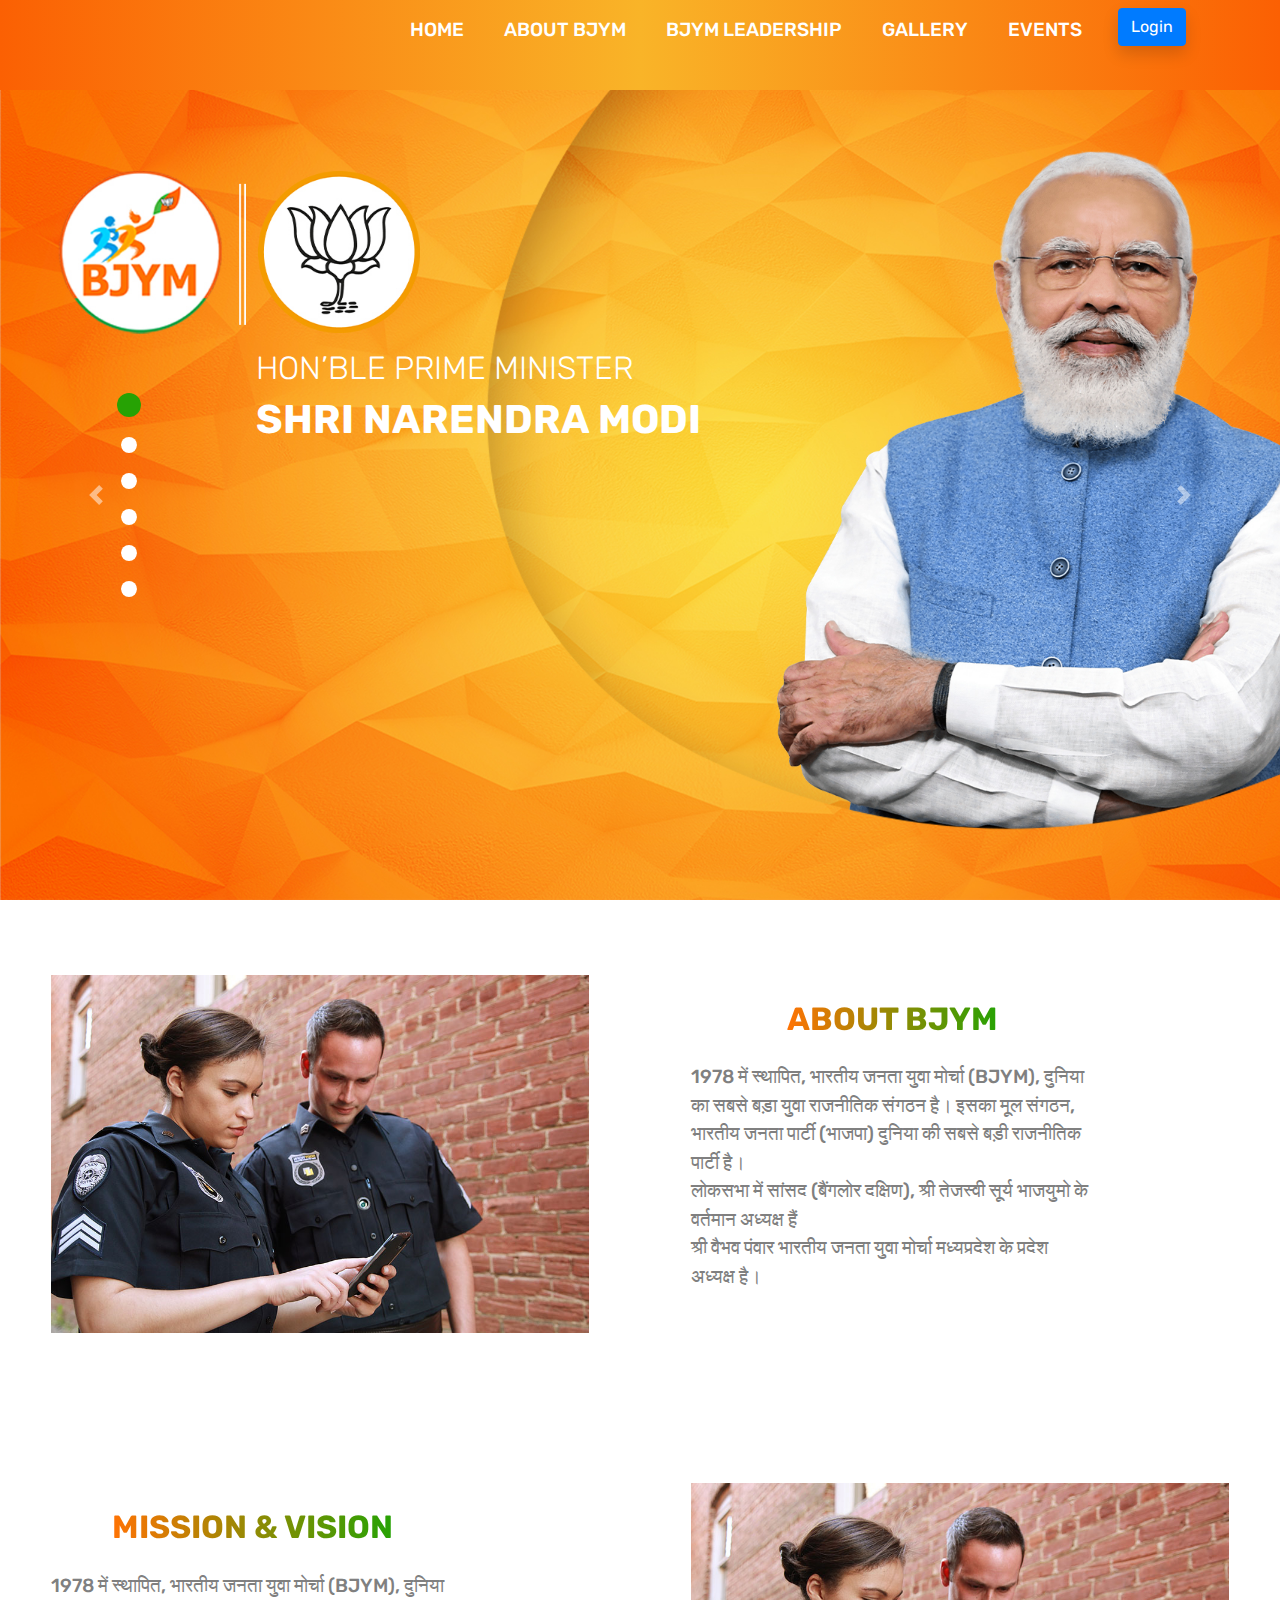
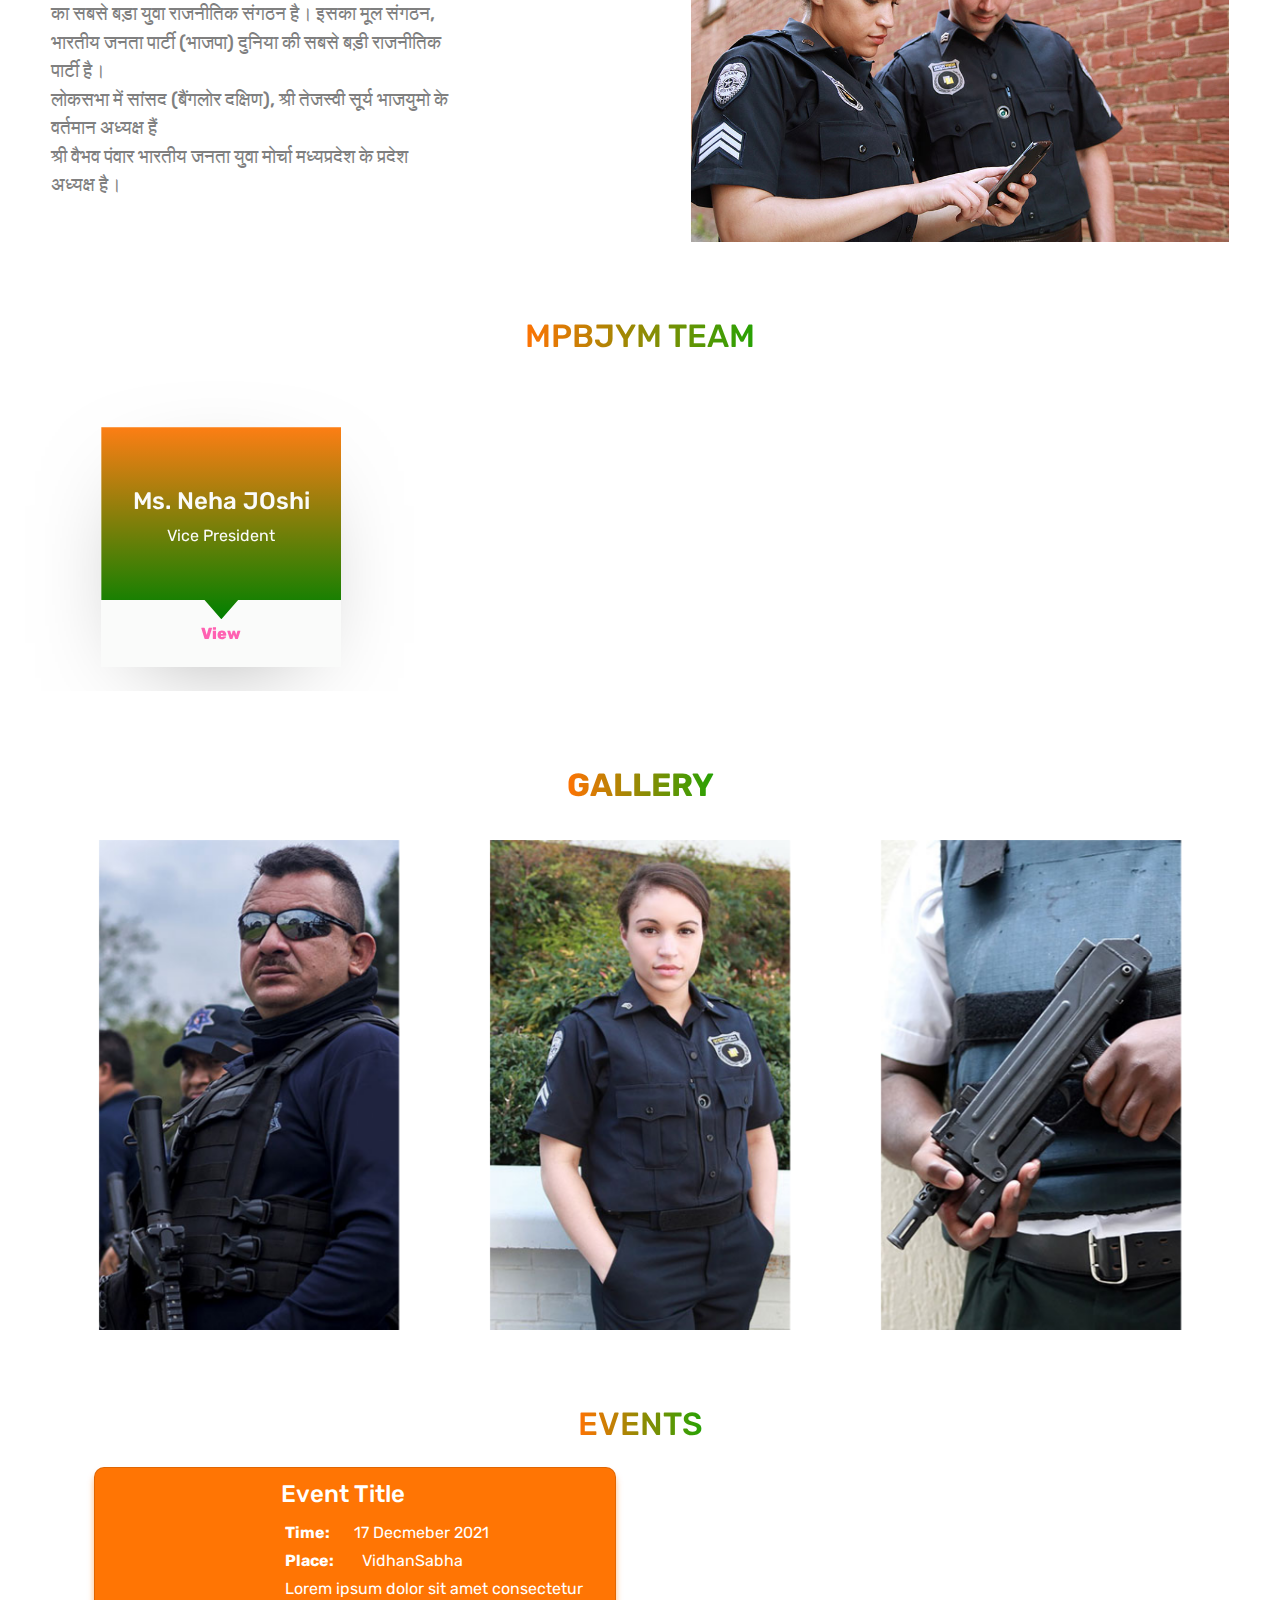
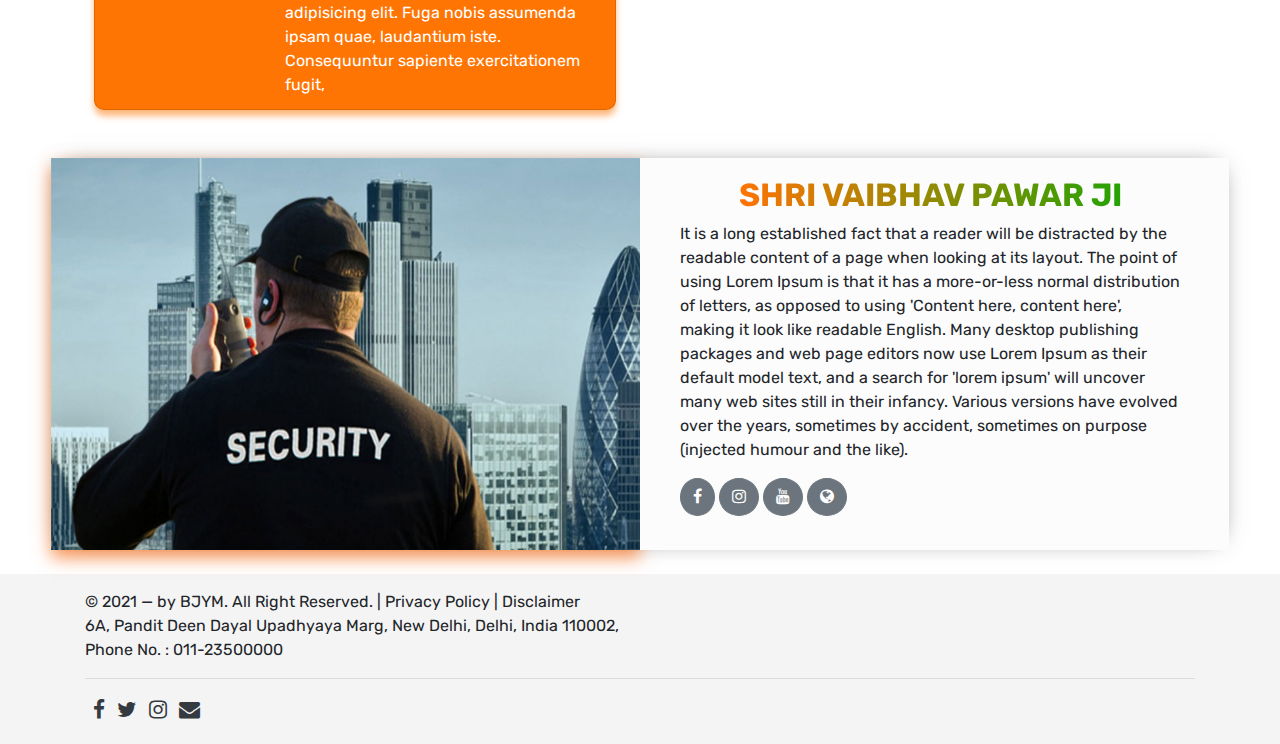
==== index.html @ ae75f3c4 "added files" ====
<!DOCTYPE html>
<html>

<head>
  <!-- Basic -->
  <meta charset="utf-8" />
  <meta http-equiv="X-UA-Compatible" content="IE=edge" />
  <!-- Mobile Metas -->
  <meta name="viewport" content="width=device-width, initial-scale=1, shrink-to-fit=no" />
  <!-- Site Metas -->
  <meta name="keywords" content="" />
  <meta name="description" content="" />
  <meta name="author" content="" />

  <title>BJYM</title>

  <!-- slider stylesheet -->
  <link rel="stylesheet" type="text/css"
    href="https://cdnjs.cloudflare.com/ajax/libs/OwlCarousel2/2.1.3/assets/owl.carousel.min.css" />

  <!-- bootstrap core css -->
  <link rel="stylesheet" type="text/css" href="css/bootstrap.css" />

  <!-- fonts style -->
  <link href="https://fonts.googleapis.com/css?family=Open+Sans:300,400,600,700|Roboto:400,500&display=swap"
    rel="stylesheet" />
  <!-- Custom styles for this template -->
  <link href="css/style.css" rel="stylesheet" />
  <!-- responsive style -->
  <link href="css/responsive.css" rel="stylesheet" />
  <link rel="shortcut icon" href="../bjym_logo.png" type="image/x-icon">
  <style>
    p.big {
      font-size: 19px;
      font-weight: 500;
      color: gray;
    }

    .outer {
      display: flex;
      justify-items: center;
      align-items: center;
      align-items: center;
      height: fit-content;
      background-color: transparent;
      font-size: 1.8rem;
      font-family: Verdana, sans-serif;
      font-weight: 100;


    }

    .grad {
      text-transform: uppercase;
      margin: 0 auto;
      background-image: linear-gradient(90deg, #FF7304, #26a204) !important;
      background-clip: text !important;
      -moz-background-clip: text !important;
      -webkit-background-clip: text !important;
      color: transparent !important;
    }

    .slider_section .carousel-indicators li {
      border-radius: 50%;
      animation: all 0.5s;
    }

    .slider_section .carousel-indicators li.active {
      background-color: #26a204;
    }

    .slider-detail h2 {
      margin-top: 5rem !important;
    }

    .bottom {
      display: block;
      max-height: 100px;
      padding: 1rem 0.5rem;
      text-align: center;
      height: 0px;
      animation: all 0.5s;
      color: rgb(93, 89, 89);
      background: white;
      width: 100%;
    }

    .bottom h3 {
      font-size: 19px;
    }

    .bottom a {
      height: 19px;
      width: 19px;
      background: gray;
      color: white;
      border-radius: 50%;
    }

    .bottom i {
      color: white;
      font-weight: bold;
    }

    .service_img-box:hover>.bottom {
      height: 100px;
    }

    .events .card {
      transition: all 0.5s;
      padding: 0.5rem;
    }

    .events .card:hover {
      transform: scale(1.05);
    }

    a.nav-link {
      transition: all 0.5s;
      font-size: 19px;
      font-weight: 500;
      text-transform: uppercase;
      margin-left: 1rem;
    }

    footer i{
      font-size: 21px !important;
    }
    @media(max-width:786px) {
      .events .card h4 {
        text-align: center;
      }

      .flip-card__container {
        width: 87% !important;
      }
    }
  </style>
  <link rel="stylesheet" href="css/card.css">
  <link rel="stylesheet" href="https://cdnjs.cloudflare.com/ajax/libs/font-awesome/4.7.0/css/font-awesome.min.css">
  <link rel="stylesheet" href="css/bootstrap.css">
</head>

<body>
  <!-- header section strats -->
  <header class="header_section p-0"
    style="background-image: linear-gradient(to left,#FB6003  ,#F9B428 ,#FB6003)!important;height: fit-content;">
    <div class="container p-0">
      <nav class="navbar navbar-expand-lg custom_nav-container ">
        <a class="navbar-brand" href="#">
          <div class="logo_box">
            <img src="../bjym_logo.png" alt="" />
          </div>
        </a>
        <button class="navbar-toggler" type="button" data-toggle="collapse" data-target="#navbarSupportedContent"
          aria-controls="navbarSupportedContent" aria-expanded="false" aria-label="Toggle navigation">
          <span class="navbar-toggler-icon"></span>
        </button>

        <div class="collapse navbar-collapse" id="navbarSupportedContent">
          <ul class="navbar-nav ml-auto mr-2">
            <li class="nav-item active">
              <a class="nav-link" href="#">Home <span class="sr-only">(current)</span></a>
            </li>
            <li class="nav-item">
              <a class="nav-link" href="about.html">About BJYM </a>
            </li>
            <li class=" nav-item ">
              <a class="nav-link" href="about.html"> BJYM Leadership </a>

            </li>
            <li class="nav-item">
              <a class="nav-link" href="#">Gallery</a>
            </li>
            <li class="nav-item">
              <a class="nav-link" href="#">Events</a>
            </li>

            <li class="nav-item">
              <a class="btn btn-primary rounded shadow ml-4" href="#">Login </a>
            </li>
          </ul>

        </div>
      </nav>
    </div>
  </header>
  <!-- end header section -->

  <!-- slider section -->
  <section class=" slider_section">
    <div id="carouselExampleIndicators" class="carousel slide vert" data-ride="carousel">
      <ol class="carousel-indicators">
        <li data-target="#carouselExampleIndicators" data-slide-to="0" class="active"></li>
        <li data-target="#carouselExampleIndicators" data-slide-to="1"></li>
        <li data-target="#carouselExampleIndicators" data-slide-to="2"></li>
        <li data-target="#carouselExampleIndicators" data-slide-to="3"></li>
        <li data-target="#carouselExampleIndicators" data-slide-to="4"></li>
        <li data-target="#carouselExampleIndicators" data-slide-to="5"></li>
      </ol>
      <div class="carousel-inner">

        <div class="carousel-item active">
          <div class="slider_box" style="background-image: url(images/0.jpg);">
            <div class="fixed_company-detail">
              <p>

              </p>
            </div>
            <div class="slider-detail">
              <div class="slider_detail-heading">
                <h2>

                  Hon’ble Prime Minister
                </h2>
                <h1>
                  SHRI NARENDRA MODI
                </h1>
              </div>
              <div class="slider_detail-text">
                <p>

                </p>
              </div>
              <div class="slider_detail-btn">

              </div>
            </div>
          </div>
        </div>
        <div class="carousel-item">
          <div class="slider_box" style="background-image: url(images/1.jpg);">
            <div class="fixed_company-detail">
              <p>

              </p>
            </div>
            <div class="slider-detail">
              <div class="slider_detail-heading">
                <h2>
                  Hon’ble BJP National President
                </h2>
                <h1>
                  SHRI J.P. NADDA
                </h1>
              </div>
              <div class="slider_detail-text">
                <p>

                </p>
              </div>
              <div class="slider_detail-btn">

              </div>
            </div>
          </div>
        </div>
        <div class="carousel-item">
          <div class="slider_box" style="background-image: url(images/2.jpg);">
            <div class="fixed_company-detail">
              <p>

              </p>
            </div>
            <div class="slider-detail">
              <div class="slider_detail-heading">
                <h2>
                  Hon’ble BJYM National President
                </h2>
                <h1>
                  SHRI TEJASVI SURYA
                </h1>
              </div>
              <div class="slider_detail-text">
                <p>

                </p>
              </div>
              <div class="slider_detail-btn">

              </div>
            </div>
          </div>
        </div>
        <div class="carousel-item">
          <div class="slider_box" style="background-image: url(images/3.jpg);">
            <div class="fixed_company-detail">
              <p>

              </p>
            </div>
            <div class="slider-detail">
              <div class="slider_detail-heading">
                <h2>
                  Hon’ble CM MadhyaPradesh
                </h2>
                <h1>
                  SHRI SHIVRAJ SINGH <br style="height: 4px"> CHOUHAN JI
                </h1>
              </div>
              <div class="slider_detail-text">
                <p>

                </p>
              </div>
              <div class="slider_detail-btn">

              </div>
            </div>
          </div>
        </div>
        <div class="carousel-item">
          <div class="slider_box" style="background-image: url(images/4.jpg);">
            <div class="fixed_company-detail">
              <p>

              </p>
            </div>
            <div class="slider-detail">
              <div class="slider_detail-heading">
                <h2>
                  Hon’ble State President
                </h2>
                <h1>
                  SHRI V.D. SHARMA
                </h1>
              </div>
              <div class="slider_detail-text">
                <p>

                </p>
              </div>
              <div class="slider_detail-btn">

              </div>
            </div>
          </div>
        </div>
        <div class="carousel-item">
          <div class="slider_box" style="background-image: url(images/5.jpg);">
            <div class="fixed_company-detail">
              <p>

              </p>
            </div>
            <div class="slider-detail">
              <div class="slider_detail-heading">
                <h2>
                  BJYM State President
                </h2>
                <h1>
                  SHRI VAIBHAV PAWAR
                </h1>
              </div>
              <div class="slider_detail-text">
                <p>

                </p>
              </div>
              <div class="slider_detail-btn">

              </div>
            </div>
          </div>
        </div>

      </div>
      <a class="carousel-control-prev" href="#carouselExampleIndicators" role="button" data-slide="prev">
        <span class="carousel-control-prev-icon" aria-hidden="true"></span>
        <span class="sr-only">Previous</span>
      </a>
      <a class="carousel-control-next" href="#carouselExampleIndicators" role="button" data-slide="next">
        <span class="carousel-control-next-icon" aria-hidden="true"></span>
        <span class="sr-only">Next</span>
      </a>
    </div>
  </section>

  <!-- end slider section -->

  <!-- welcome section -->
  <section class="welcome_section layout_padding">
    <div class="container-fluid">
      <div class="row">
        <div class=" col-md-6">
          <div>
            <img class="img-fluid" src="images/welcome.jpg" alt="" />
          </div>
        </div>
        <div class="col-md-6">
          <div class="welcome_detail">
            <div class="outer">
              <h2 class="grad">
                ABOUT BJYM
              </h2>
            </div>

            <p class="big">

              1978 में स्थापित, भारतीय जनता युवा मोर्चा (BJYM), दुनिया का सबसे बड़ा युवा राजनीतिक संगठन है। इसका मूल
              संगठन, भारतीय जनता पार्टी (भाजपा) दुनिया की सबसे बड़ी राजनीतिक पार्टी है।
              <br>
              लोकसभा में सांसद (बैंगलोर दक्षिण), श्री तेजस्वी सूर्य भाजयुमो के वर्तमान अध्यक्ष हैं
              <br>
              श्री वैभव पंवार भारतीय जनता युवा मोर्चा मध्यप्रदेश के प्रदेश अध्यक्ष है।
            </p>

          </div>
        </div>
      </div>
    </div>
  </section>
  <!-- end welcome section -->
  <section class="welcome_section layout_padding">
    <div class="container-fluid">
      <div class="row">

        <div class="col-md-6">
          <div class="welcome_detail">
            <div class="outer">
              <h2 class="grad">
                MISSION & VISION
              </h2>
            </div>

            <p class="big">

              1978 में स्थापित, भारतीय जनता युवा मोर्चा (BJYM), दुनिया का सबसे बड़ा युवा राजनीतिक संगठन है। इसका मूल
              संगठन, भारतीय जनता पार्टी (भाजपा) दुनिया की सबसे बड़ी राजनीतिक पार्टी है।
              <br>
              लोकसभा में सांसद (बैंगलोर दक्षिण), श्री तेजस्वी सूर्य भाजयुमो के वर्तमान अध्यक्ष हैं
              <br>
              श्री वैभव पंवार भारतीय जनता युवा मोर्चा मध्यप्रदेश के प्रदेश अध्यक्ष है।
            </p>

          </div>
        </div>
        <div class="col-md-6">
          <div>
            <img class="img-fluid" src="images/welcome.jpg" alt="" />
          </div>
        </div>
      </div>
    </div>
  </section>

  <!-- Sections Team -->
  <section class="container-fluid" style="overflow:hidden">
    <div class="outer">
      <h2 class="grad">
        MPBJYM TEAM
      </h2>
    </div>
    <br>
    <br>
    <section class="row">

      <!-- Card: City -->
      <section class="card-section col-sm-4">
        <div class="card_custom">
          <div class="flip-card">
            <div class="flip-card__container">
              <div class="card-front">
                <div class="card-front__tp card-front__tp--city">
                  <h2 class="card-front__heading">
                    Ms. Neha JOshi
                  </h2>
                  <p>Vice President</p>
                </div>

                <div class="card-front__bt">
                  <p class="card-front__text-view card-front__text-view--city" style="font-size: 16px">
                    View
                  </p>
                </div>
              </div>
              <div class="card-back">
                <img
                  src="https://i0.wp.com/bjym.org/wp-content/uploads/2021/09/60F14D57-11F2-49A4-A4E9-C2B21E00D5D6-Neha-Joshi-scaled-e1633365140799.jpeg?fit=1843%2C2131&ssl=1"
                  height="" class="img-fluid" alt="">
              </div>
            </div>
          </div>

          <div class="inside-page">
            <div class="inside-page__container">
              <h3 class="inside-page__heading inside-page__heading--city">
                Ms. Neha JOshi
              </h3>
              <p class="inside-page__text">
                <a href="#" class="btn btn-secondary rounded-circle"> <i class="fa fa-facebook " aria-hidden="true"></i>
                </a>
                <a href="#" class="btn btn-secondary rounded-circle"> <i class="fa fa-instagram "
                    aria-hidden="true"></i> </a>
                <a href="#" class="btn btn-secondary rounded-circle"> <i class="fa fa-youtube " aria-hidden="true"></i>
                </a>

              </p>
              <!-- <a href="#" class="inside-page__btn inside-page__btn--city">View deals</a> -->
            </div>
          </div>
        </div>
      </section>

    </section>
  </section>

  <!-- Section Team ENd -->
  <!-- service section -->
  <section class="service_section ">
    <div class="container">


    </div>
    <div class="container">

    </div>
  </section>
  <!-- end service section -->

  <!-- security section -->

  <section class="security_section layout_padding">
    <div class="outer">
      <h2 class="grad">
        GALLERY
      </h2>
    </div>
    <div class="security_container">
      <div class="carousel-wrap">
        <div class="owl-carousel">
          <div class="item">
            <div class="security_img-box i-box-1">
              <a href=""> View More</a>
            </div>
          </div>
          <div class="item">
            <div class="security_img-box i-box-2">
              <a href=""> View More</a>
            </div>
          </div>
          <div class="item">
            <div class="security_img-box i-box-3">
              <a href=""> View More</a>
            </div>
          </div>

        </div>
      </div>
    </div>

  </section>
  <!-- end security section -->


  <!-- story section -->
  <div class="outer">
    <h2 class="grad">
      Events
    </h2>
  </div>
  <section class="container-fluid events">
    <div class="container">
      <div class="row">
        <div class="col-sm-6 p-4">
          <div class="card"
            style="box-shadow:0px 6px 6px  #ff750485;border-radius: 10px;min-height: 200px;background: #ff7504;color: white;">
            <div class="row">
              <div class="col-sm-4">
                <img src="" alt="" class="img-fluid rounded m-2">
              </div>
              <div class="col-sm-8">
                <h4 class="py-1">Event Title</h4>
                <p class="m-1"><strong class="mr-4"> Time:</strong>17 Decmeber 2021 </p>
                <p class="m-1"><strong class="mr-4"> Place:</strong> VidhanSabha </p>
                <p class="oveflow-hidden m-1">Lorem ipsum dolor sit amet consectetur adipisicing elit. Fuga nobis
                  assumenda
                  ipsam quae, laudantium
                  iste. Consequuntur sapiente exercitationem fugit,

              </div>
            </div>
          </div>
        </div>
      </div>
    </div>
  </section>

  <section class="layout_padding story_section my-4">
    <div class="container-fluid">
      <div class="row">
        <div class=" col-md-6" style="box-shadow: 0 0.5rem 1rem #fb62039f !important;">
          <div>
            <img class="img-fluid" src="images/security.jpg" alt="" />
          </div>
        </div>
        <div class=" col-md-6">
          <div class="story_detail">
            <h3>

            </h3>
            <h2>
              <div class="outer">
                <h2 class="grad">
                  Shri Vaibhav Pawar Ji
                </h2>
              </div>
            </h2>
            <p>
              It is a long established fact that a reader will be distracted by the readable content of a page when
              looking at its layout. The point of using Lorem Ipsum is that it has a more-or-less normal distribution of
              letters, as opposed to using 'Content here, content here', making it look like readable English. Many
              desktop publishing packages and web page editors now use Lorem Ipsum as their default model text, and a
              search for 'lorem ipsum' will uncover many web sites still in their infancy. Various versions have evolved
              over the years, sometimes by accident, sometimes on purpose (injected humour and the like).
            </p>
            <p class="inside-page__text">
              <a href="#" class="btn btn-secondary rounded-circle"> <i class="fa fa-facebook " aria-hidden="true"></i>
              </a>
              <a href="#" class="btn btn-secondary rounded-circle"> <i class="fa fa-instagram " aria-hidden="true"></i>
              </a>
              <a href="#" class="btn btn-secondary rounded-circle"> <i class="fa fa-youtube " aria-hidden="true"></i>
              </a>
              <a href="#" class="btn btn-secondary rounded-circle"> <i class="fa fa-globe " aria-hidden="true"></i>
              </a>
            </p>

          </div>
        </div>
      </div>
    </div>
  </section>

  <!-- end story section -->

  <!-- contact section -->


  <!-- end contact section -->

  <!-- info section -->
  <footer class="container-fluid py-3" style="background: #f4f4f4;">
    <div class="container">
      © 2021 — by BJYM. All Right Reserved. | Privacy Policy | Disclaimer
      <br>
      6A, Pandit Deen Dayal Upadhyaya Marg, New Delhi, Delhi, India 110002, <br> Phone No. : 011-23500000
      <hr>
      <div class="p-1">
        <a href="#" class="rounded-circle p-1 facebook">
          <i class="fa fa-facebook text-dark   " aria-hidden="true"></i>
        </a>
        <a href="#" class="rounded-circle p-1 twitter">
          <i class="fa fa-twitter text-dark" aria-hidden="true"></i>
        </a>
        <a href="#" class="rounded-circle p-1 instagram">
          <i class="fa fa-instagram text-dark" aria-hidden="true"></i>
        </a>
        <a href="#" class="rounded-circle p-1 envelope">
          <i class="fa fa-envelope text-dark" aria-hidden="true"></i>
        </a>
      </div>
    </div>
  </footer>

  <!-- end info section -->


  <!-- footer section -->
  
  <!-- footer section -->

  <script type="text/javascript" src="js/jquery-3.4.1.min.js"></script>
  <script type="text/javascript" src="js/bootstrap.js"></script>
  <script type="text/javascript" src="https://cdnjs.cloudflare.com/ajax/libs/OwlCarousel2/2.2.1/owl.carousel.min.js">
  </script>
  <script type="text/javascript">
    $(".owl-carousel").owlCarousel({
      loop: true,
      margin: 20,
      nav: true,
      navText: [],
      autoplay: true,
      autoplayHoverPause: true,
      responsive: {
        0: {
          items: 1
        },
        600: {
          items: 2
        },
        1000: {
          items: 3
        }
      }
    });
  </script>

  <script>
    $(".nav_search-btn").click(function () {
      if ($(".nav_search-input").hasClass("d-none")) {
        event.preventDefault();
        $(".nav_search-input")
          .animate({
            left: "-1000px"
          },
            "1000000"
          )
          .removeClass("d-none");
      } else {
        $(".nav_search-input")
          .animate({
            left: "0px"
          },
            "1000000"
          )
          .addClass("d-none");
      }
    });
  </script>

  <script>
    // This example adds a marker to indicate the position of Bondi Beach in Sydney,
    // Australia.
    function initMap() {
      var map = new google.maps.Map(document.getElementById('map'), {
        zoom: 11,
        center: {
          lat: 40.645037,
          lng: -73.880224
        },
      });

      var image = 'images/maps-and-flags.png';
      var beachMarker = new google.maps.Marker({
        position: {
          lat: 40.645037,
          lng: -73.880224
        },
        map: map,
        icon: image
      });
    }
  </script>
  <!-- google map js -->
  <script src="https://maps.googleapis.com/maps/api/js?key=AIzaSyA8eaHt9Dh5H57Zh0xVTqxVdBFCvFMqFjQ&callback=initMap">
  </script>
  <!-- end google map js -->

</body>

</html>
---- css/style.css ----
@import url('https://fonts.googleapis.com/css2?family=Crete+Round&family=Rubik:wght@450&display=swap');
* {
  margin: 0;
  padding: 0;
  box-sizing: border-box;
  font-family: 'Rubik', sans-serif;
}
body {
  font-family: "Open Sans", sans-serif;
  background-color: #fffcf4;
}

.layout_padding {
  padding: 75px 0;
}

.layout_padding-top {
  padding-top: 75px;
}

.layout_padding-bottom {
  padding-bottom: 75px;
}

/*header section*/

.header_section {
  font-family: "Roboto", sans-serif;
  background-color: #1f233e;
  color: #fff;
  min-height: 90px;
  padding: 1% 0;
}

.custom_nav-container.navbar-expand-lg .navbar-nav .nav-link {
  color: #fff;
  padding-left: 12px;
  padding-right: 12px;
}

a,
a:hover,
a:focus {
  text-decoration: none;

  
}
a.nav-link::after {
  content: "";
  width: 0%;
  display: block;
  height: 2px;
  background-color: #FFFFFF;
  transition: all 0.3s ease-in-out;

}

a.nav-link:hover {
  text-decoration: none;
  color: #FF7304;
}

a.nav-link:hover::after {
  width: 100%;
}
.btn,
.btn:focus {
  outline: none !important;
  box-shadow: none;
}

.custom_nav-container .navbar-toggler {
  border-color: #fff;
  outline: none;
}

.custom_nav-container .navbar-toggler .navbar-toggler-icon {
  background-image: url(../images/menu.png);
}

.custom_nav-container .nav_search-btn {
  background-image: url(../images/search-icon.png);

  background-size: 22px;
  background-repeat: no-repeat;
  background-position-y: 7px;
  width: 35px;
  height: 35px;
  padding: 0;
  border: none;
}

.navbar {
}

.nav-link:hover {
  color: #fefefe;
}

.logo_box {
  width: 80px;
}

.logo_box img {
  width: 100%;
}

.call_to_btn {
  display: inline-block;
  color: #fefefe;
  padding: 10px 35px;
  background-color: #f6bb08;
  margin-top: 5%;
  margin-bottom: 20%;
  border-radius: 0;
}

/*end header section*/

/* slider section */

.slider_section {
  height: calc(100vh - 90px);
}

.slider_section .carousel-indicators {
  top: 50%;
  left: -75px;
  transform: translateY(-50%);
  display: block;
  bottom: unset;
  right: unset;
}

.slider_section .carousel-indicators li {
  width: 16px;
  height: 16px;
  opacity: 1;
  margin: 0 auto;
}

.slider_section .carousel-indicators .active {
  width: 24px;
  height: 24px;
  background-color: #2561db;
}

.carousel-control-prev,
.carousel-control-next {
  display: none;
}

.vert .carousel-item-next.carousel-item-left,
.vert .carousel-item-prev.carousel-item-right {
  -webkit-transform: translate3d(0, 0, 0);
  transform: translate3d(0, 0, 0);
}

.vert .carousel-item-next,
.vert .active.carousel-item-right {
  -webkit-transform: translate3d(0, 100%, 0);
  transform: translate3d(0, 100% 0);
}

.vert .carousel-item-prev,
.vert .active.carousel-item-left {
  -webkit-transform: translate3d(0, -100%, 0);
  transform: translate3d(0, -100%, 0);
}

.slider_section .slider_box {
  display: flex;
  position: relative;
  height: calc(100vh - 90px);
  background-image: url(../images/banner.jpg);
  background-size: cover;
  background-repeat: no-repeat;
}

.slider_section .slider_box .fixed_company-detail {
  position: absolute;
  top: 50%;
  right: 10%;
  transform: translate(-50%, -50%);
}

.slider_section .slider_box .fixed_company-detail p {
  width: 12px;
  text-align: center;
  word-break: break-word;
  color: #fff;
  text-transform: uppercase;
}

.slider_section .slider_box .slider-detail {
  color: #fff;
  width: 60%;
  margin-top: 14%;
  margin-left: 20%;
}

.slider_section .slider_box .slider-detail .slider_detail-heading h2 {
  font-weight: 100;
  text-transform: uppercase;
}

.slider_section .slider_box .slider-detail .slider_detail-heading h1 {
  font-weight: 700;
  text-transform: uppercase;
}

.slider_section .slider_box .slider-detail .slider_detail-text {
  width: 55%;
  color: #f8fafd;
}

.slider_section .slider_box .slider-detail .slider_detail-btn {
  display: flex;
}

.slider_section .slider_box .slider-detail .slider_detail-btn a {
  margin-top: 28px;
  padding: 16px 20px;
  background-color: #2561db;
  color: #fff;
}

/* end slider section */

/* welcome section */
.welcome_section {
}

.welcome_section .col-md-6 {
  padding: 0 4%;
}

.welcome_detail {
  width: 75%;
}

.welcome_detail h2 {
  text-transform: uppercase;
  color: #0c0b09;
  font-weight: bold;
}

.welcome_detail h3 {
  text-transform: uppercase;
  color: #254a93;
  position: relative;
}

.welcome_detail h3::after {
  position: absolute;
  bottom: 0;
  left: 0;
  content: "";
  height: 1.5px;
  width: 140px;
  background-color: #36bb25;
}

.welcome_detail h2,
.welcome_detail p,
.welcome_detail .welcome_detail-btn {
  margin-top: 25px;
}

.welcome_section .welcome_detail-btn a,
.welcome_section .welcome_detail-btn a:hover {
  text-transform: uppercase;

  color: #0c0b09;
}

.welcome_section .welcome_detail-btn a img {
  width: 25px;
}

/* end welcome section */

/* service section */

.service_section .container {
  padding: 0 50px;
}

.service_detail h2 {
  text-transform: uppercase;
  color: #0c0b09;
  font-weight: bold;
}

.service_detail h3 {
  text-transform: uppercase;
  color: #254a93;
  position: relative;
}

.service_detail h3::after {
  position: absolute;
  bottom: 0;
  left: 0;
  content: "";
  height: 1.5px;
  width: 45px;
  background-color: #36bb25;
}

.service_section .service_img-container {
  display: flex;
  flex-wrap: wrap;
  padding-top: 40px;
}

.service_section .service_img-container .service_img-box {
  display: flex;
  justify-content: center;
  align-items: center;
  min-width: 300px;
  height: 325px;
  background-size: cover;
}

.service_img-container .service_img-box.i-box-1 {
  width: 60%;
  background-image: url(../images/s-1.jpg);
}

.service_img-container .service_img-box.i-box-2 {
  width: 40%;
  background-image: url(../images/s-2.jpg);
}

.service_img-container .service_img-box.i-box-3 {
  width: 40%;
  background-image: url(../images/s-3.jpg);
}

.service_img-container .service_img-box.i-box-4 {
  width: 60%;
  background-image: url(../images/s-4.jpg);
}

.service_section .service_img-container a,
.service_section .service_img-container a:hover {
  color: #fff;
  text-transform: uppercase;
  padding: 15px 40px;
}

.service_section .service_img-container .service_img-box:hover {
  cursor: pointer;
}

.service_section .service_img-container .service_img-box:hover a {
  background-color: #2561db;
}

.service_btn {
  margin-top: 20px;
  display: flex;
  justify-content: center;
}

.service_btn a,
.service_btn a:hover {
  text-transform: uppercase;

  color: #0c0b09;
}

.service_btn a img {
  width: 25px;
}

/* end service section */

/* security section */
.security_section {
}

.security_section h2 {
  text-transform: uppercase;
  color: #0c0b09;
  font-weight: bold;
  text-align: center;
  margin-bottom: 35px;
}

.security_section h3 {
  text-transform: uppercase;
  color: #254a93;
  position: relative;
  text-align: center;
}

.security_section h3::after {
  position: absolute;
  bottom: 0;
  left: 50%;
  transform: translateX(-50%);
  content: "";
  height: 1.5px;
  width: 140px;
  background-color: #36bb25;
}

.security_section .security_container {
  width: 90%;
  margin: 0 auto;
}

.security_section .security_img-box {
  display: flex;
  justify-content: center;
  align-items: center;
  background-size: cover;
  width: 300px;
  height: 490px;
  margin: 0 auto;
  z-index: 999;
}

.security_section .security_img-box.i-box-1 {
  background-image: url(../images/security-1.jpg);
}

.security_section .security_img-box.i-box-2 {
  background-image: url(../images/security-2.jpg);
}

.security_section .security_img-box.i-box-3 {
  background-image: url(../images/security-3.jpg);
}

.security_section .security_img-box a {
  display: none;
  opacity: 0;
  text-transform: uppercase;
  padding: 8px 12px;
  border: 1.5px solid #f0f0f0;
  color: #fff;
}

.security_section .security_img-box:hover a {
  display: inline-block;
  opacity: 1;
}

.security_btn {
  margin-top: 20px;
  display: flex;
  justify-content: center;
}

.security_btn a,
.security_btn a:hover {
  text-transform: uppercase;

  color: #0c0b09;
}

.security_btn a img {
  width: 25px;
}

.owl-carousel .owl-nav,
.owl-carousel .owl-nav.disabled {
  display: flex;
  justify-content: space-between;
  width: 100%;
  z-index: 0;
}

.owl-carousel .owl-nav .owl-next,
.owl-carousel .owl-nav .owl-prev {
  position: absolute;
  top: 50%;
  background-color: #254a93;
  width: 70px;
  height: 40px;
  background-repeat: no-repeat;
  background-size: 22px;
  background-position: 50%;
  transform: translateY(-50%);
}

.owl-carousel .owl-nav .owl-next {
  right: -25px;
  background-image: url(../images/right-arrow.png);
}

.owl-carousel .owl-nav .owl-prev {
  left: -25px;
  background-image: url(../images/left-arrow.png);
}

/* end security section */

.story_section {
  padding: 0 4%;
}

.story_section .container-fluid {
  -webkit-box-shadow: 1px -1px 24px -13px rgba(0, 0, 0, 0.75);
  -moz-box-shadow: 1px -1px 24px -13px rgba(0, 0, 0, 0.75);
  box-shadow: 1px -1px 24px -13px rgba(0, 0, 0, 0.75);
}

.story_section .col-md-6 {
  padding: 0;
  display: flex;
  align-items: center;
  background-color: #fcfcfc;
}

.story_detail {
  margin-left: 40px;
}

.story_detail h2 {
  text-transform: uppercase;
  color: #0c0b09;
  font-weight: bold;
}

.story_detail h3 {
  text-transform: uppercase;
  color: #254a93;

  margin: 0;
}

.story_detail {
  width: 85%;
}

.story_detail .story_detail-btn {
  margin-top: 25px;
}

.story_section .story_detail-btn a,
.story_section .story_detail-btn a:hover {
  text-transform: uppercase;

  color: #0c0b09;
}

.story_section .story_detail-btn a img {
  width: 25px;
}

.contact_form-container {
  background-image: url(../images/guards.jpg);
}

.contact_form-container form {
  display: flex;
  flex-direction: column;
  align-items: flex-start;
}

.contact_form-container .contact_box {
  background-color: #fff;
  padding: 35px 40px;
  width: 50%;
  height: 60%;
  margin: 100px 50px;
}

.contact_form-container form input,
.contact_form-container form input:focus,
.contact_form-container form input:active {
  border: none;
  background-color: transparent;
  border-bottom: 1px solid #00cc99;
  width: 85%;
  margin-top: 12px;
  outline: none;
}

.contact_form-container form button {
  border: none;
  background-color: #254a93;
  color: #fff;
  padding: 8px 20px;
  margin-top: 15px;
}

.contact_section .row .col-md-6 {
  padding: 0;
}

/* end contact section */

/* info section */
.info_section {
  background-color: #000202;
  font-family: "Roboto", sans-serif;
}

.info_section .info_detail {
  display: flex;
  align-items: center;
}

.info_section .info_detail p {
  color: #fff;
}

.address_link-container {
  display: block;
}

.address_link-container a {
  display: flex;
  color: #fff;
  margin: 15px 0;
  align-items: center;
}

.address_link-container a img {
  margin-right: 10px;
}

.info_section .news_container h3,
.info_section .address_container h3 {
  text-transform: uppercase;
  color: #fff;
  font-size: 22px;
}

.info_section .news_container form {
  margin: 28px 0;
}

.info_section .news_container form input {
  border: none;
  background-color: #fff;
  width: 70%;
  padding: 7px 10px;
}

.info_section .news_container form button {
  border: none;
  background-color: #254a93;
  color: #fff;
  font-size: 14px;
  padding: 8px 15px;
  margin-top: 15px;
  text-transform: uppercase;
}

.info_section .news_container .social_container {
  width: 50%;
  display: flex;
  justify-content: space-between;
}

.info_section .news_container .social_container > div {
}

/* end info section */

/* footer section*/

.footer_section {
  background-color: #254a93;
  padding: 20px 0;
  font-family: "Roboto", sans-serif;
}

.footer_section p {
  color: #fff;
  margin: 0;
  text-align: center;
}

.footer_section a {
  color: #fff;
}

/* end footer section*/
---- css/responsive.css ----
@media (max-width: 1120px) {}

@media (max-width: 992px) {
    .welcome_detail {
        width: 100%;

    }

    .service_img-container .service_img-box.i-box-1 {
        width: 100%;
    }

    .service_img-container .service_img-box.i-box-2 {
        width: 100%;
    }

    .service_img-container .service_img-box.i-box-3 {
        width: 100%;
    }

    .service_img-container .service_img-box.i-box-4 {
        width: 100%;
    }

    .contact_form-container .contact_box {
        width: 75%;

    }

    .contact_form-container form input,
    .contact_form-container form input:focus,
    .contact_form-container form input:active {
        width: 100%;
    }

    .service_img-container .service_img-box {
        margin-top: 35px;
    }

    .info_section .news_container .social_container {

        width: 100%;
    }

    .owl-carousel .owl-nav,
    .owl-carousel .owl-nav.disabled {

        display: flex;
        position: absolute;
        top: 110%;
        transform: translate(-50%);
        justify-content: space-between;
        width: 40%;
        z-index: 0;
        left: 50%;

    }
}

@media (max-width: 768px) {
    .welcome_detail {

        margin-top: 25px;
    }

    .story_detail {


        margin-top: 25px;

    }

    .contact_form-container form input,
    .contact_form-container form input:focus,
    .contact_form-container form input:active {

        width: 85%;

    }

    .service_section .container {

        padding: 0;

    }

    .col-md-4.address_container {

        margin-top: 25px;

    }

    .col-md-4.news_container {

        margin-top: 25px;

    }

    .contact_section .row .col-md-6 {

        padding: 0;
        display: flex;
        align-items: center;
        justify-content: center;

    }
}

@media (max-width: 576px) {
    .slider_section .slider_box .slider-detail .slider_detail-text {

        width: 85%;
    }

    .service_section .container {

        width: 90%;
    }

    .slider_section .carousel-indicators {

        top: 95%;
        left: 25%;

        display: flex;

        justify-content: space-between;
        width: 100px;
        align-items: center;

    }

    .owl-carousel .owl-nav,
    .owl-carousel .owl-nav.disabled {


        width: 75%;


    }

    .contact_form-container .contact_box {

        width: 85%;

    }

    .contact_form-container .contact_box {


        padding: 35px 35px;

        margin: 100px 25px;

    }

    .contact_form-container form input,
    .contact_form-container form input:focus,
    .contact_form-container form input:active {
        width: 100%;
    }

    .info_section .news_container form input {
        width: 90%;

    }

}

@media (max-width: 480px) {
    .service_section .service_img-container .service_img-box {


        min-width: 275px;
        height: 250px;


    }
}

@media (min-width: 1200px) {}
---- css/card.css ----
/* CSS reset */
*,
*::after,
*::before {
    box-sizing: inherit;
    margin: 0;
    padding: 0;
}



/* Typography =======================*/

/* Headings */

/* Main heading for card's front cover */
.card-front__heading {
    font-size: 1.5rem;
    margin-top: .25rem;
}

/* Main heading for inside page */
.inside-page__heading {
    padding-bottom: 1rem;
    width: 100%;
}

/* Mixed */

/* For both inside page's main heading and 'view me' text on card front cover */
.inside-page__heading,
.card-front__text-view {
    font-size: 1.3rem;
    font-weight: 800;
    margin-top: .2rem;
}

.inside-page__heading--city,
.card-front__text-view--city {
    color: #ff62b2;
}

.inside-page__heading--ski,
.card-front__text-view--ski {
    color: #2aaac1;
}

.inside-page__heading--beach,
.card-front__text-view--beach {
    color: #fa7f67;
}

.inside-page__heading--camping,
.card-front__text-view--camping {
    color: #00b97c;
}

/* Front cover */

.card-front__tp {
    color: #fafbfa;
}

/* For pricing text on card front cover */
.card-front__text-price {
    font-size: 1.2rem;
    margin-top: -.2rem;
}

/* Back cover */

/* For inside page's body text */
.inside-page__text {
    color: #333;
}

/* Icons ===========================================*/

.card-front__icon {
    fill: #fafbfa;
    font-size: 3vw;
    height: 3.25rem;
    margin-top: -.5rem;
    width: 3.25rem;
}

/* Buttons =================================================*/

.inside-page__btn {
    background-color: transparent;
    border: 3px solid;
    border-radius: .5rem;
    font-size: 1.2rem;
    font-weight: 600;
    margin-top: 2rem;
    overflow: hidden;
    padding: .7rem .75rem;
    position: relative;
    text-decoration: none;
    transition: all .3s ease;
    width: 90%;
    z-index: 10;
}

.inside-page__btn::before {
    content: "";
    height: 100%;
    left: 0;
    position: absolute;
    top: 0;
    transform: scaleY(0);
    transition: all .3s ease;
    width: 100%;
    z-index: -1;
}

.inside-page__btn--city {
    border-color: #008000;
    color: green;
}

.inside-page__btn--city::before {
    background-color: green;
}

.inside-page__btn--ski {
    border-color: #279eb2;
    color: #279eb2;
}

.inside-page__btn--ski::before {
    background-color: #279eb2;
}

.inside-page__btn--beach {
    border-color: #fa7f67;
    color: #fbcd88;
}

.inside-page__btn--beach::before {
    background-color: #fa7f67;
}

.inside-page__btn--camping {
    border-color: #00b97d;
    color: #00b97d;
}

.inside-page__btn--camping::before {
    background-color: #00b97d;
}

.inside-page__btn:hover {
    color: #fafbfa;
}

.inside-page__btn:hover::before {
    transform: scaleY(1);
}

/* Layout Structure=========================================*/

.main {
    background: linear-gradient(to bottom right,
            #eee8dd,
            #e3d9c6);
    display: flex;
    flex-direction: column;
    justify-content: center;
    height: 100vh;
    width: 100%;
}

/* Container to hold all cards in one place */
.card-area {}

/* Card ============================================*/

/* Area to hold an individual card */
.card-section {
    align-items: center;
    display: flex;
    height: 100%;
    justify-content: center;
 padding: 1rem;
 margin: 0.5rem;
}

/* A container to hold the flip card and the inside page */
.card_custom {
    background-color: rgba(0, 0, 0, .05);
    box-shadow: -.1rem 1.7rem 6.6rem -3.2rem rgba(0, 0, 0, 0.5);
    height: 15rem;
    position: relative;
    transition: all 1s ease;
    width: 15rem;
}

/* Flip card - covering both the front and inside front page */

/* An outer container to hold the flip card. This excludes the inside page */
.flip-card {
    height: 15rem;
    perspective: 100rem;
    position: absolute;
    right: 0;
    transition: all 1s ease;
    visibility: hidden;
    width: 15rem;
    z-index: 100;
}

/* The outer container's visibility is set to hidden. This is to make everything within the container NOT set to hidden  */
/* This is done so content in the inside page can be selected */
.flip-card>* {
    visibility: visible;
}

/* An inner container to hold the flip card. This excludes the inside page */
.flip-card__container {
    height: 100%;
    position: absolute;
    right: 0;
    transform-origin: left;
    transform-style: preserve-3d;
    transition: all 1s ease;
    width: 100%;
}

.card-front,
.card-back {
    backface-visibility: hidden;
    height: 100%;
    left: 0;
    position: absolute;
    top: 0;
    width: 100%;
}

/* Styling for the front side of the flip card */

/* container for the front side */
.card-front {
    background-color: #fafbfa;
    height: 15rem;
    width: 15rem;
}

/* Front side's top section */
.card-front__tp {
    align-items: center;
    clip-path: polygon(0 0, 100% 0, 100% 90%, 57% 90%, 50% 100%, 43% 90%, 0 90%);
    display: flex;
    flex-direction: column;
    height: 12rem;
    justify-content: center;
    padding: .75rem;
}

.card-front__tp--city {
    background: linear-gradient(to bottom,
            var(--orange),
            green);
}

.card-front__tp--ski {
    background: linear-gradient(to bottom,
            #47c2d7,
            #279eb2);
}

.card-front__tp--beach {
    background: linear-gradient(to bottom,
            #fb9b88,
            #f86647);
}

.card-front__tp--camping {
    background: linear-gradient(to bottom,
            #00db93,
            #00b97d);
}

/* Front card's bottom section */
.card-front__bt {
    align-items: center;
    display: flex;
    justify-content: center;
}

/* Styling for the back side of the flip card */

.card-back {
    background-color: #fafbfa;
    transform: rotateY(180deg);
}

/* Specifically targeting the <video> element */
.video__container {
    clip-path: polygon(0% 0%, 100% 0%, 90% 50%, 100% 100%, 0% 100%);
    height: auto;
    min-height: 100%;
    object-fit: cover;
    width: 100%;
}

/* Inside page */

.inside-page {
    background-color: #fafbfa;
    box-shadow: inset 20rem 0px 5rem -2.5rem rgba(0, 0, 0, 0.25);
    height: 100%;
    padding: 1rem;
    position: absolute;
    right: 0;
    transition: all 1s ease;
    width: 15rem;
    z-index: 1;
}

.inside-page__container {
    align-items: center;
    display: flex;
    flex-direction: column;
    height: 100%;
    text-align: center;
    width: 100%;
}

/* Functionality ====================================*/

/* This is to keep the card centered (within its container) when opened */
.card_custom:hover {
    box-shadow:
        -.1rem 1.7rem 6.6rem -3.2rem rgba(0, 0, 0, 0.75);
    width: 30rem;
}

/* When the card is hovered, the flip card container will rotate */
.card_custom:hover .flip-card__container {
    transform: rotateY(-180deg);
}

/* When the card is hovered, the shadow on the inside page will shrink to the left */
.card_custom:hover .inside-page {
    box-shadow: inset 1rem 0px 5rem -2.5rem rgba(0, 0, 0, 0.1);
}

/* Footer ====================================*/

.footer {
    background-color: #333;
    margin-top: 3rem;
    padding: 1rem 0;
    width: 100%;
}

.footer-text {
    color: #fff;
    font-size: 1.2rem;
    text-align: center;
}
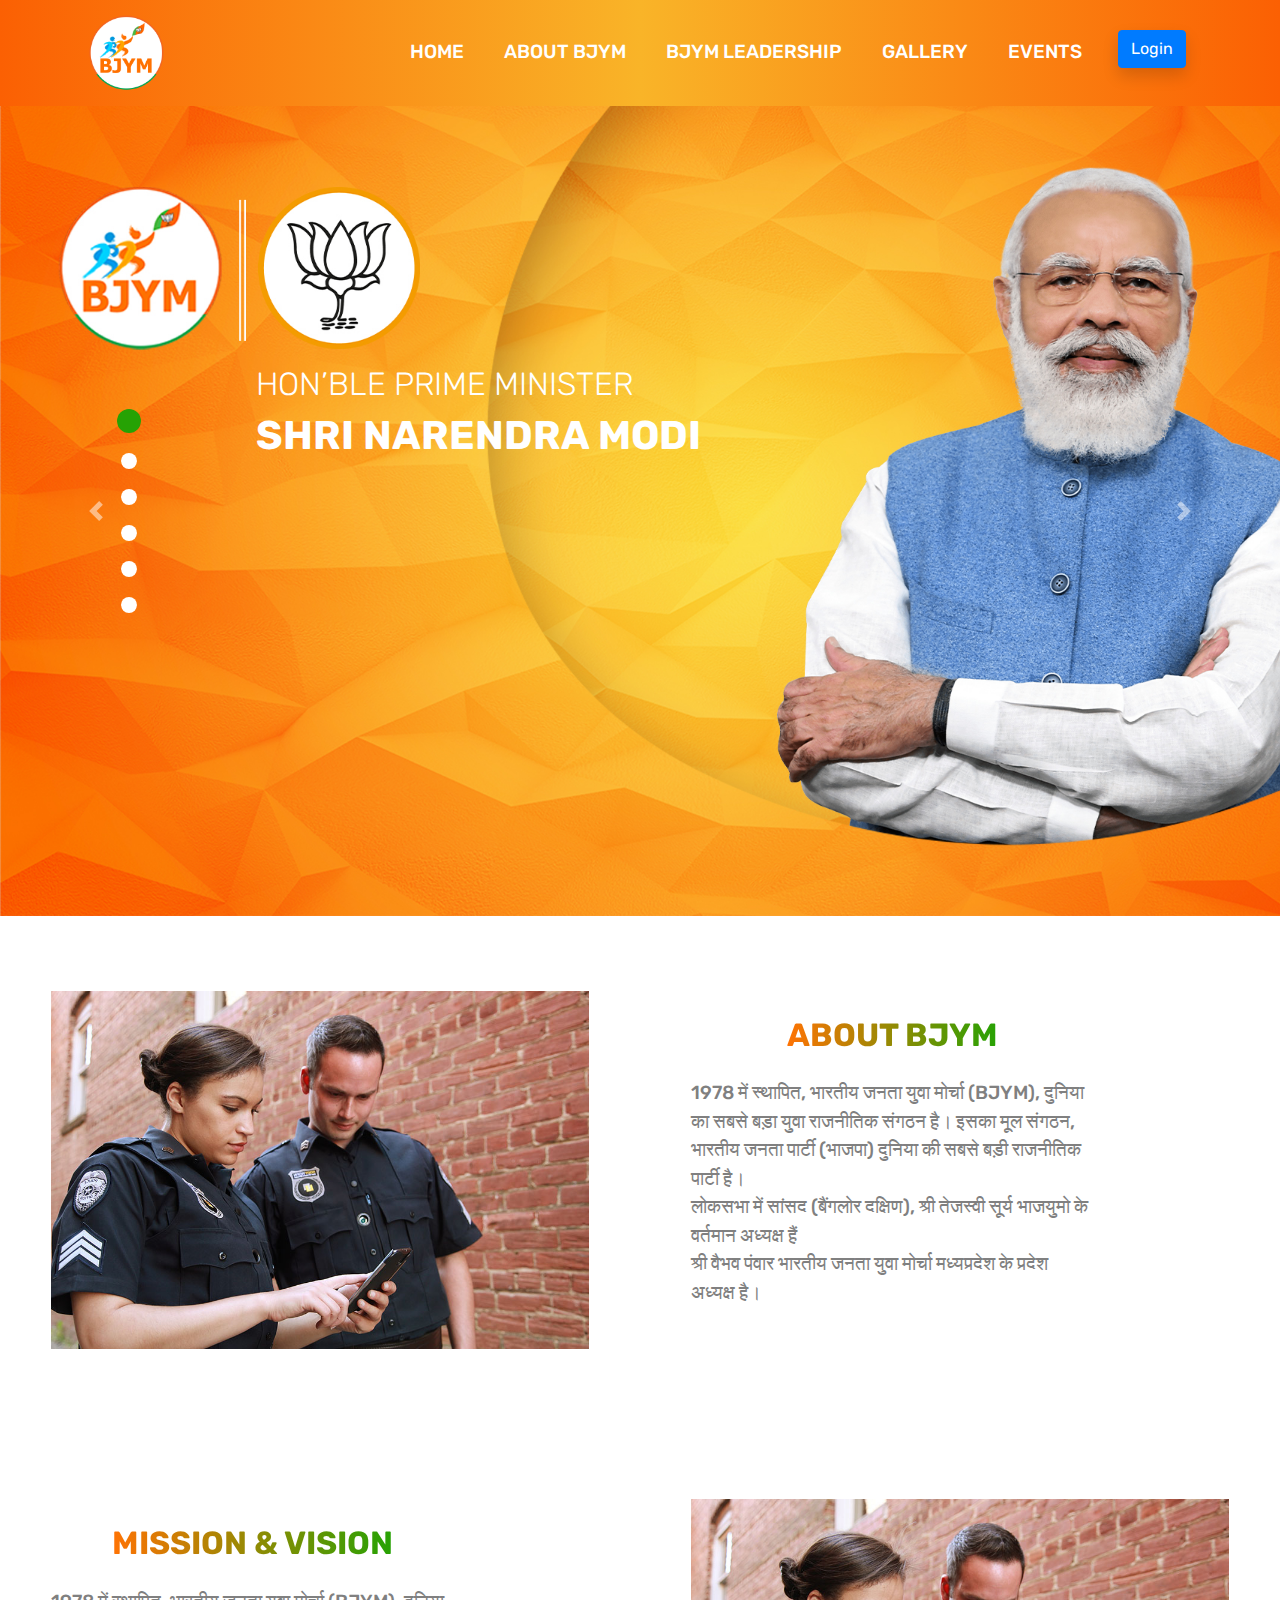
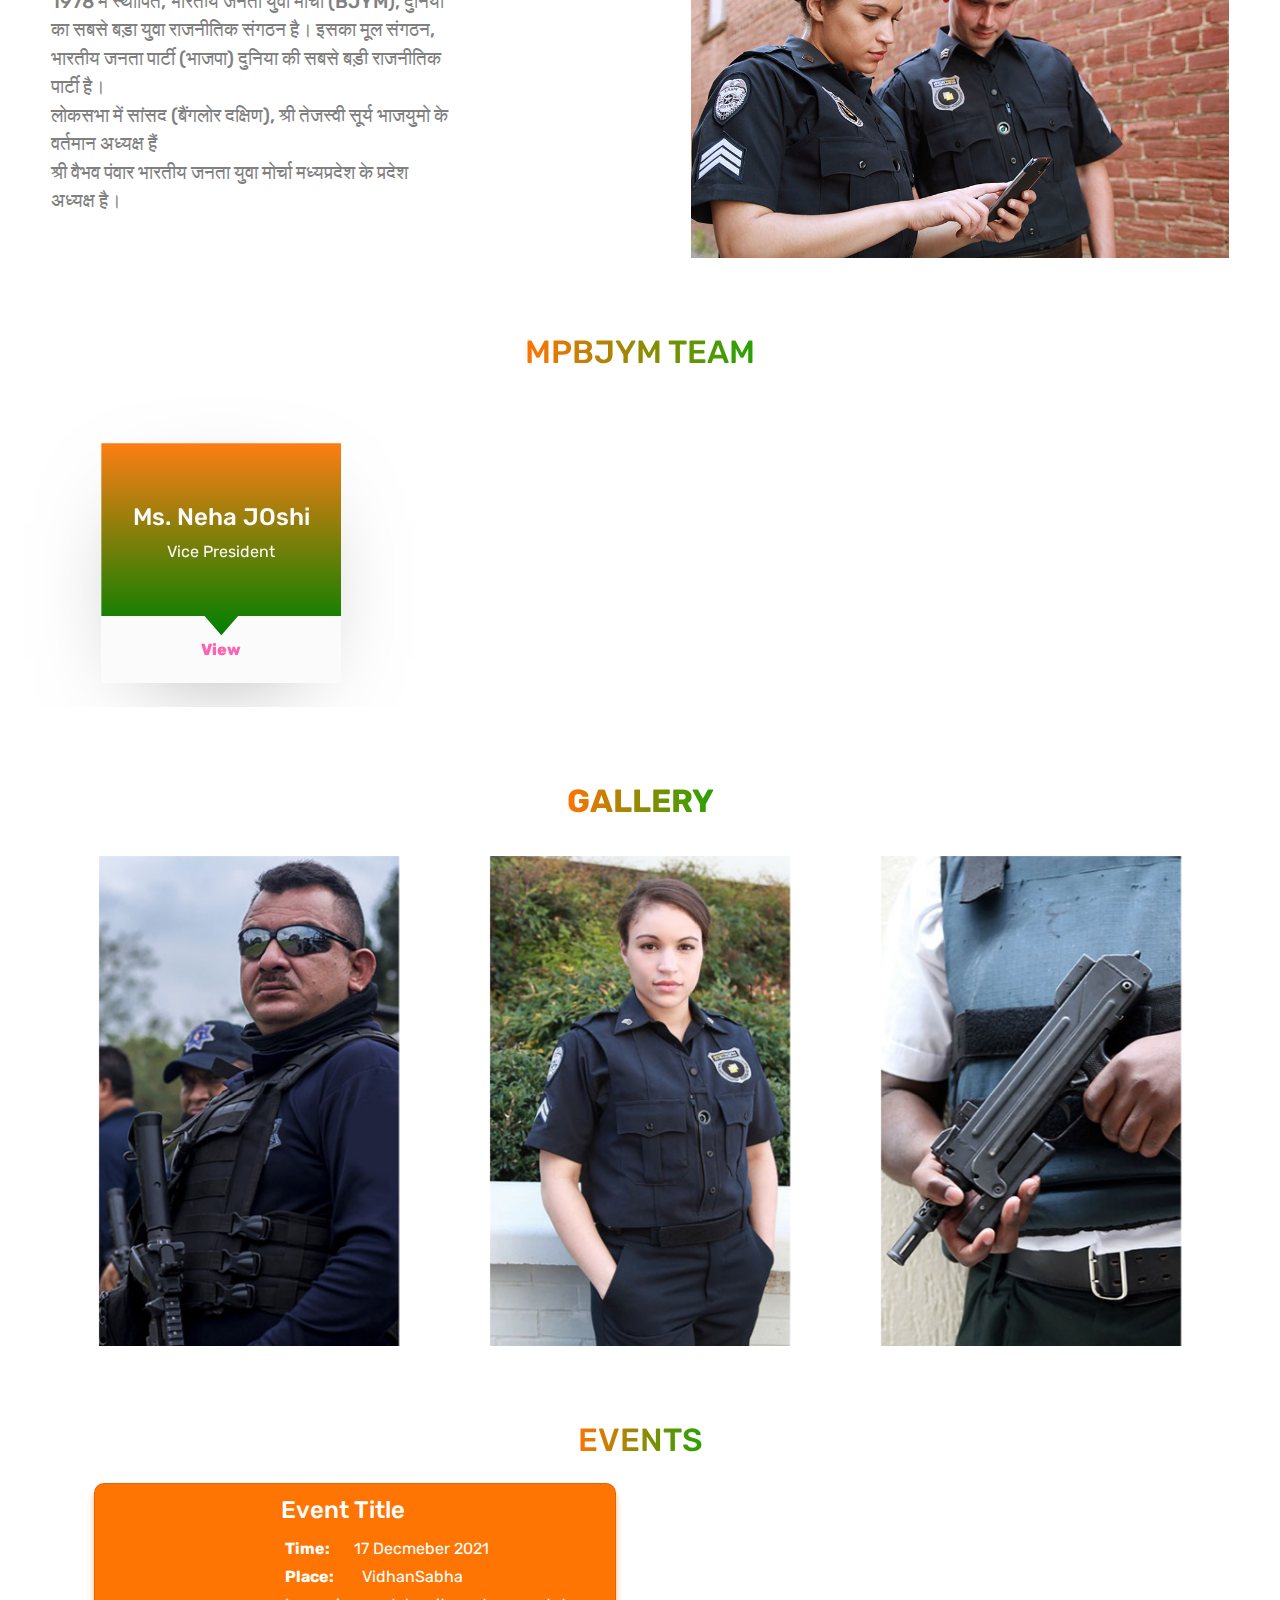
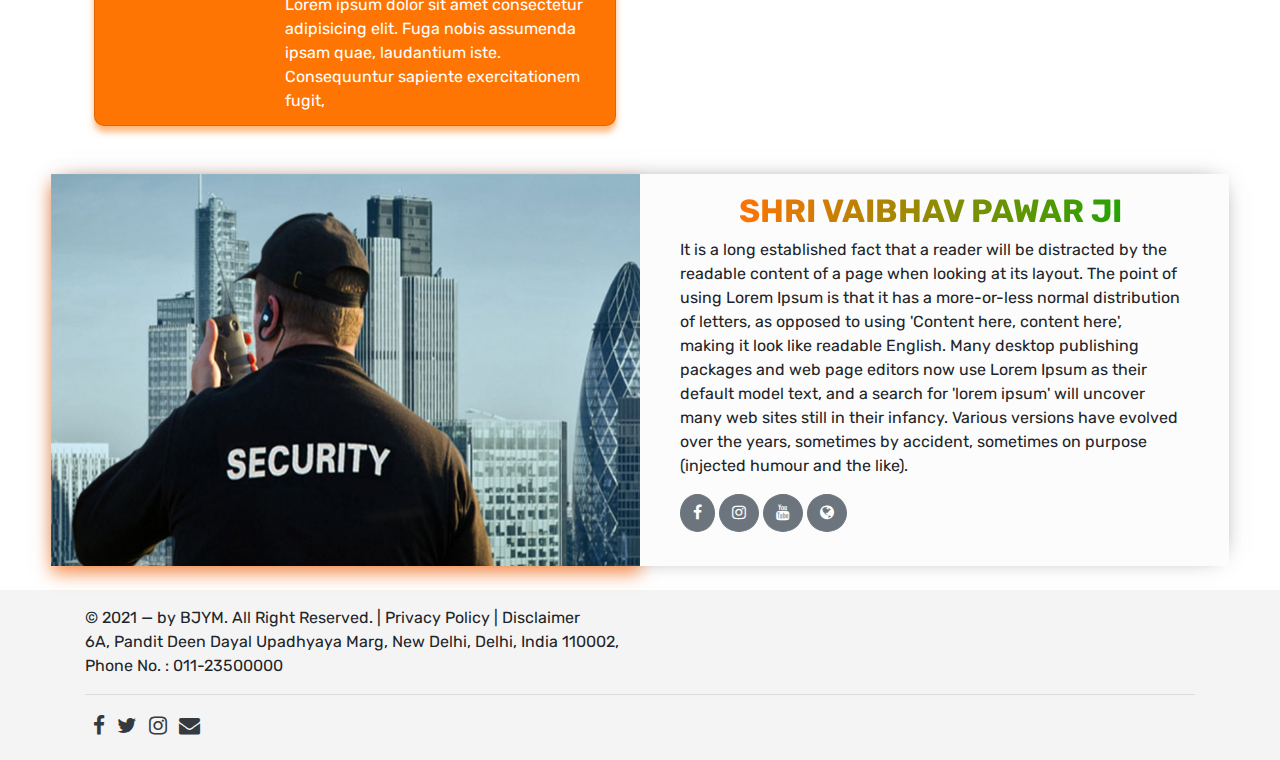
==== commit 1cdb324c: "addded logo" ====
--- a/index.html
+++ b/index.html
@@ -149,7 +149,7 @@
       <nav class="navbar navbar-expand-lg custom_nav-container ">
         <a class="navbar-brand" href="#">
           <div class="logo_box">
-            <img src="../bjym_logo.png" alt="" />
+            <img src="bjym_logo.png" alt="" />
           </div>
         </a>
         <button class="navbar-toggler" type="button" data-toggle="collapse" data-target="#navbarSupportedContent"
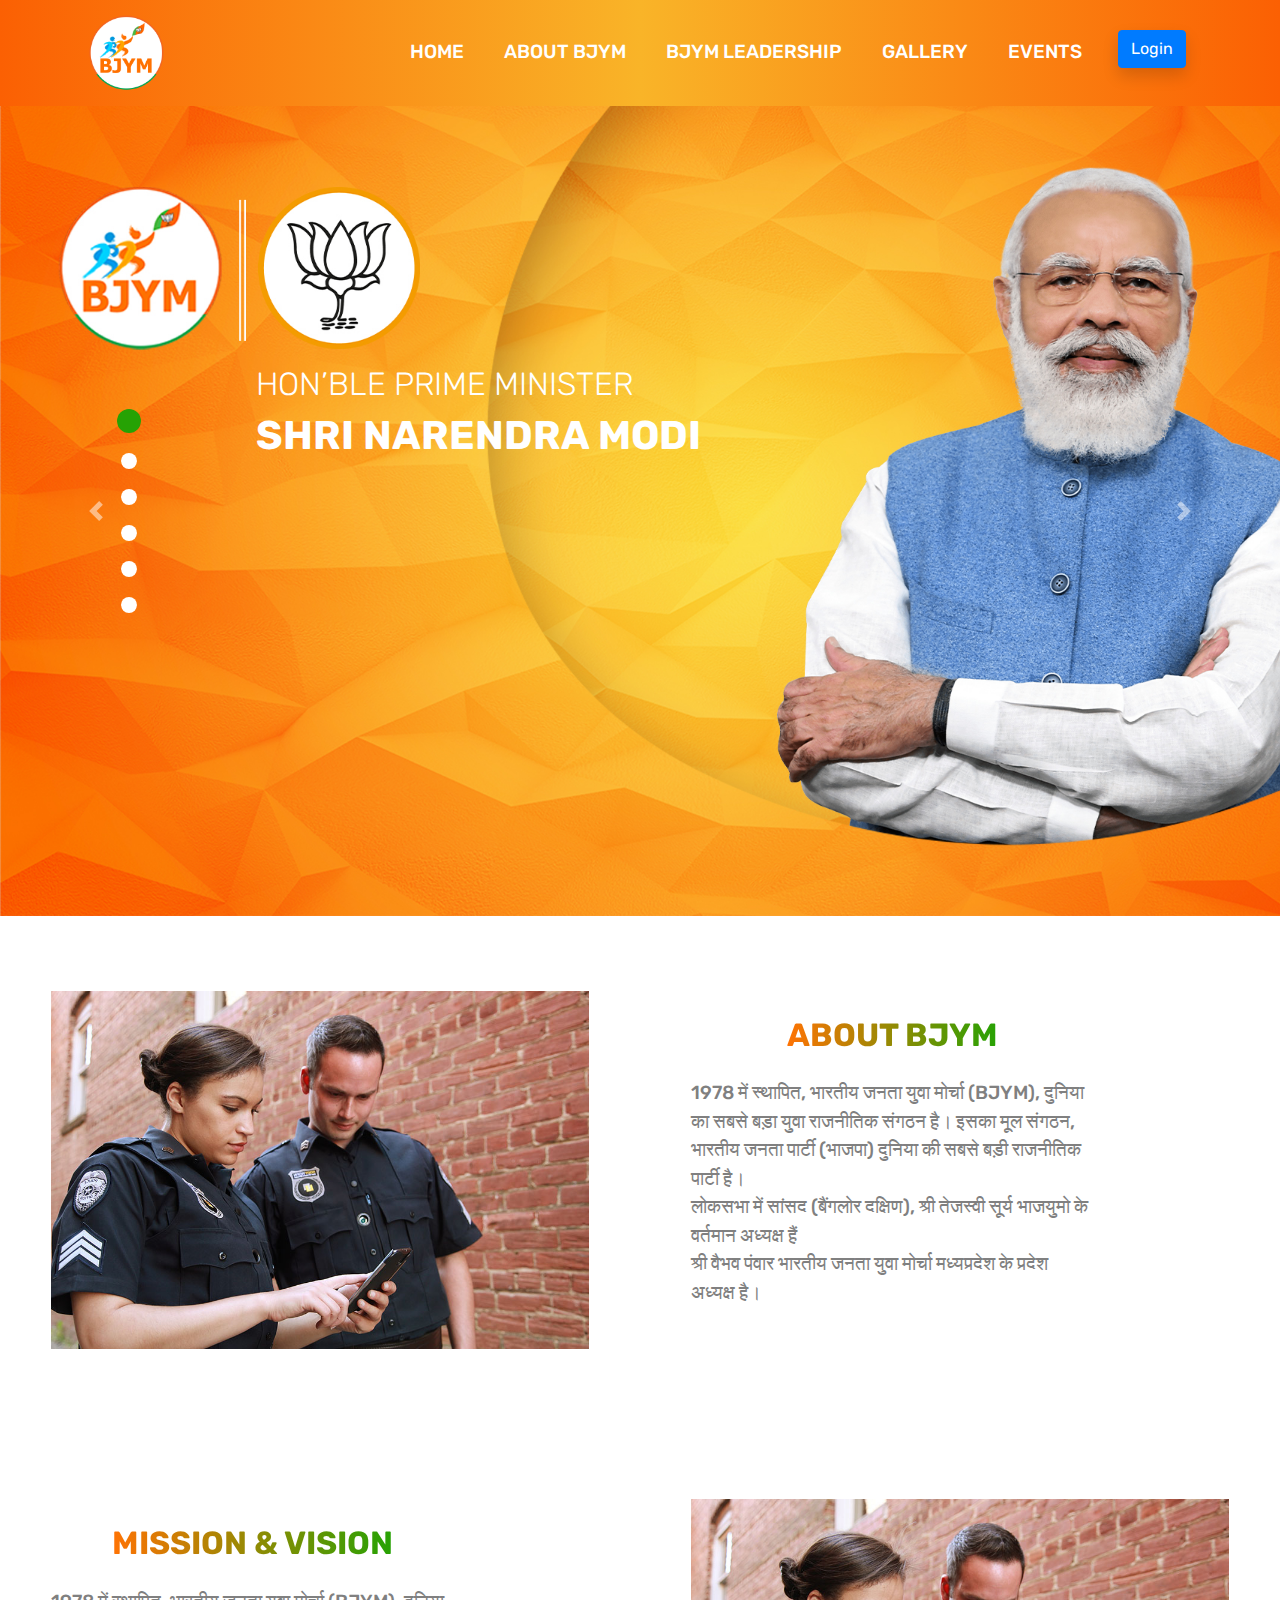
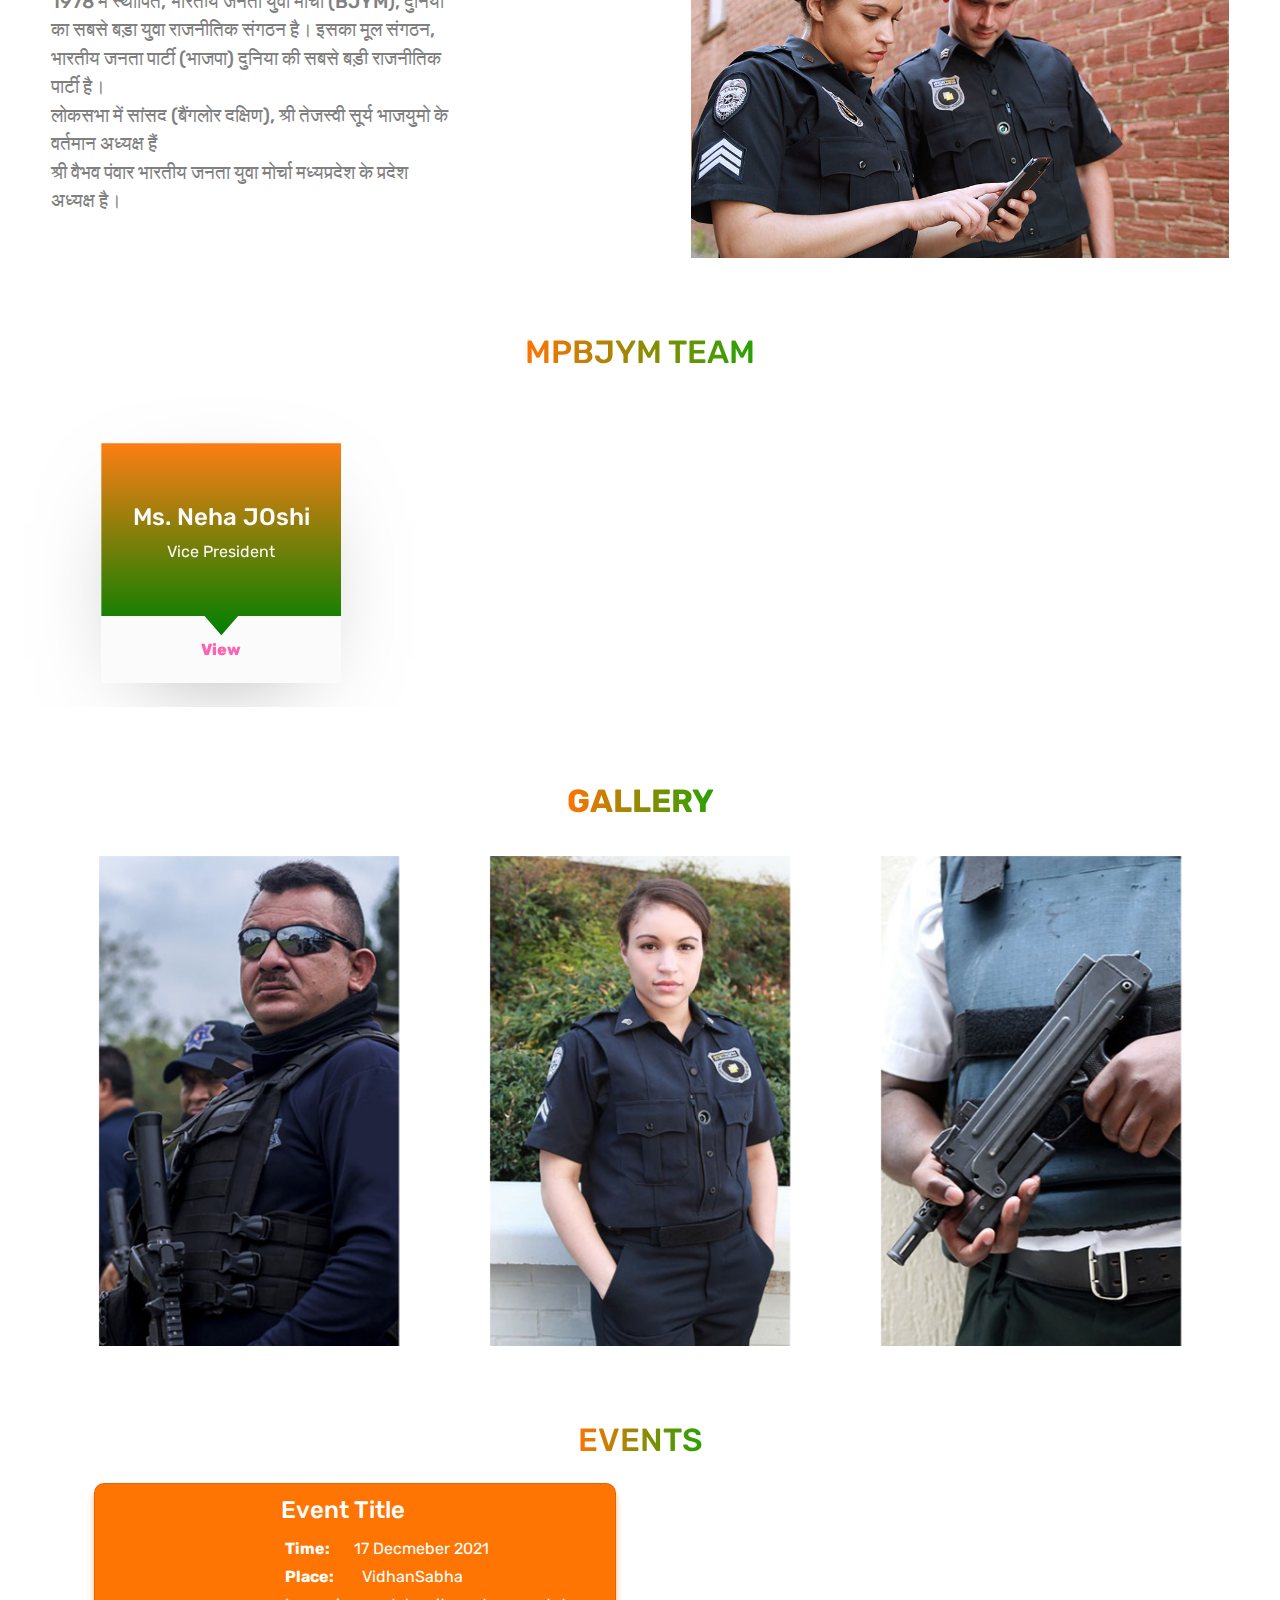
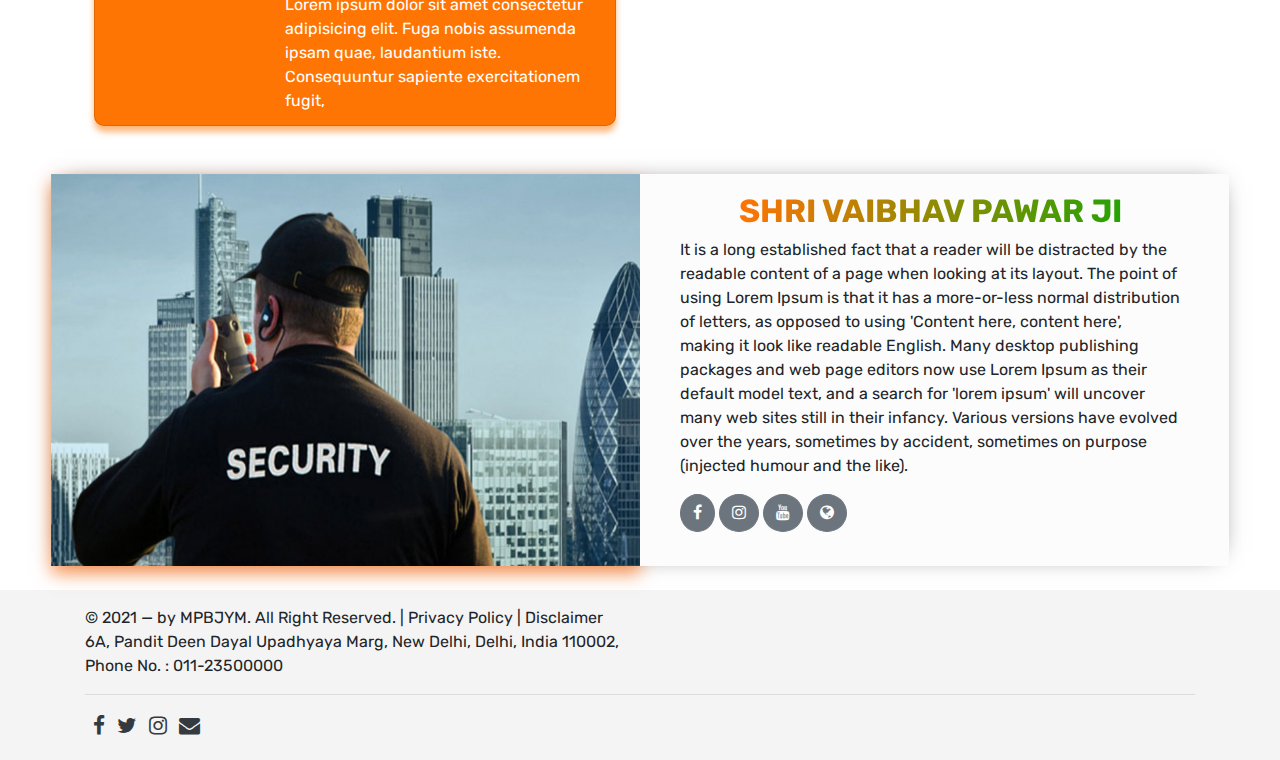
==== commit 6f10b667: "Update index.html" ====
--- a/index.html
+++ b/index.html
@@ -641,7 +641,7 @@
   <!-- info section -->
   <footer class="container-fluid py-3" style="background: #f4f4f4;">
     <div class="container">
-      © 2021 — by BJYM. All Right Reserved. | Privacy Policy | Disclaimer
+      © 2021 — by MPBJYM. All Right Reserved. | Privacy Policy | Disclaimer
       <br>
       6A, Pandit Deen Dayal Upadhyaya Marg, New Delhi, Delhi, India 110002, <br> Phone No. : 011-23500000
       <hr>
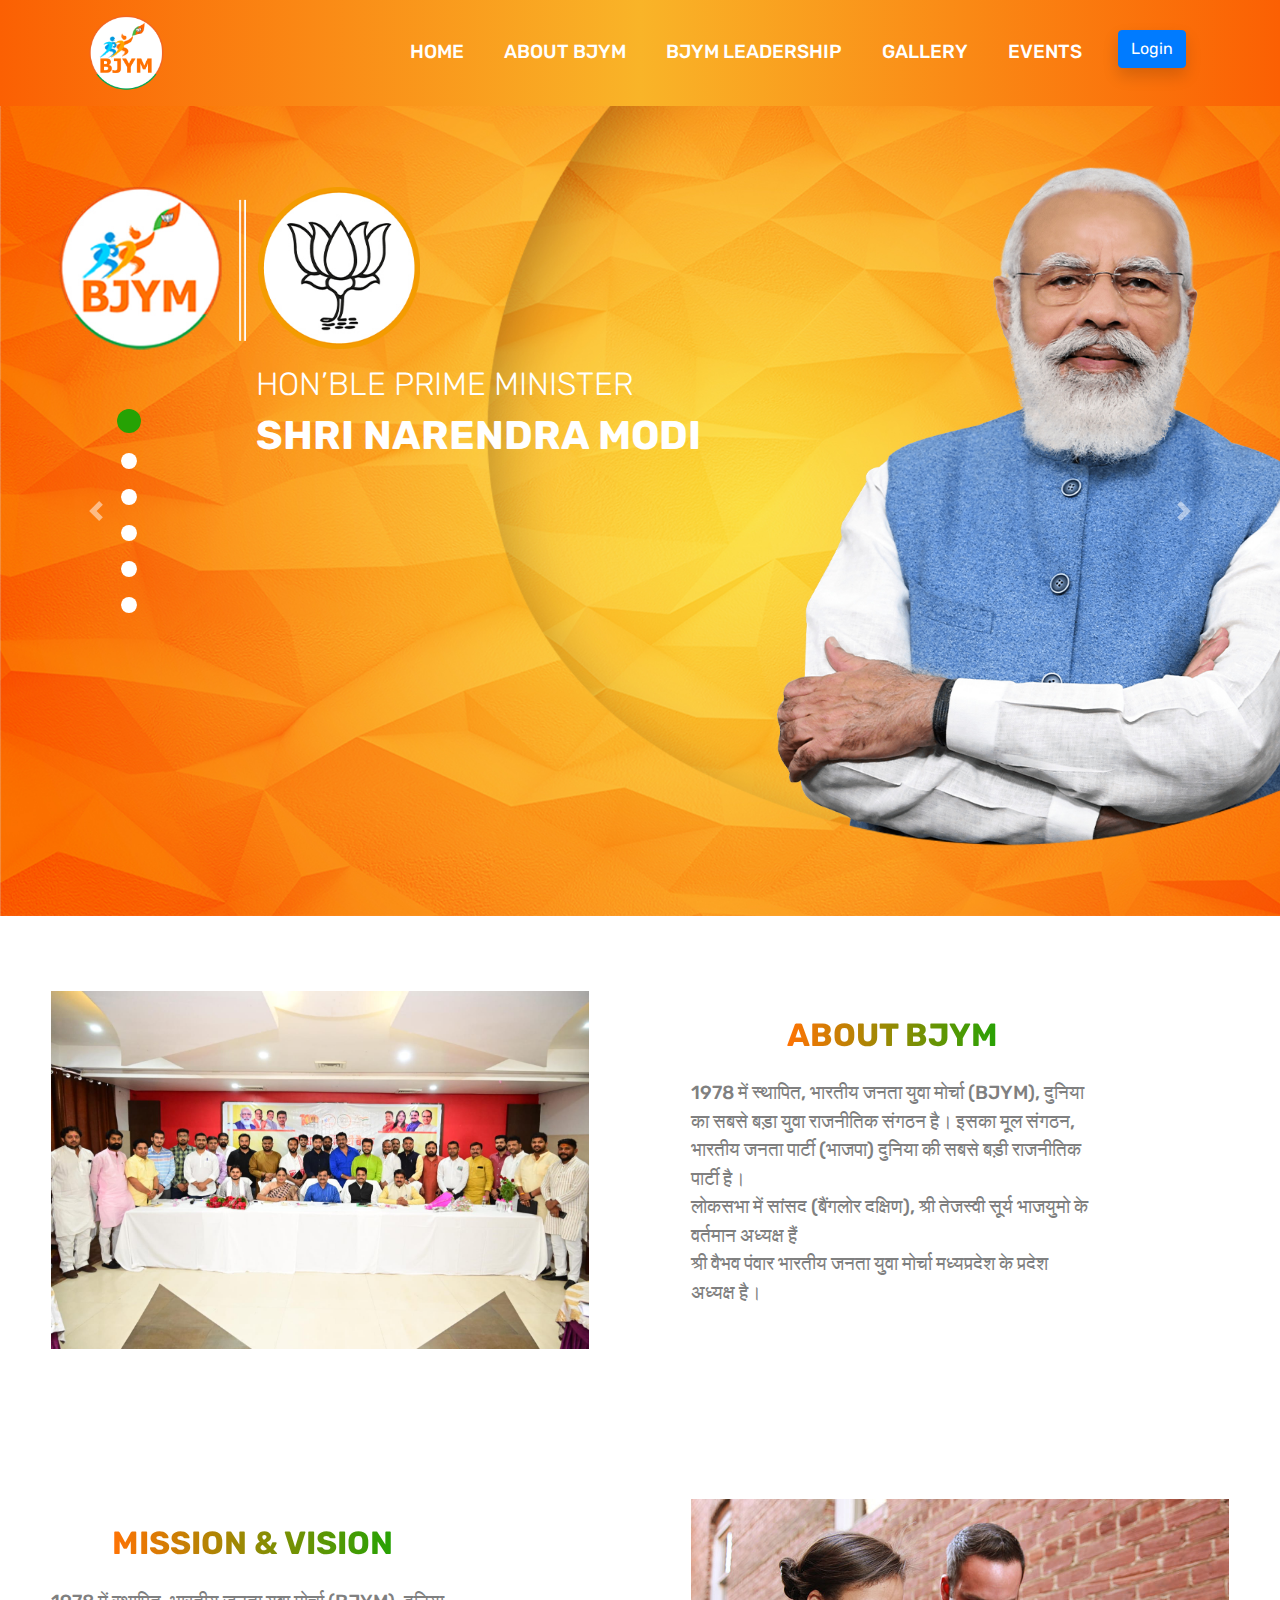
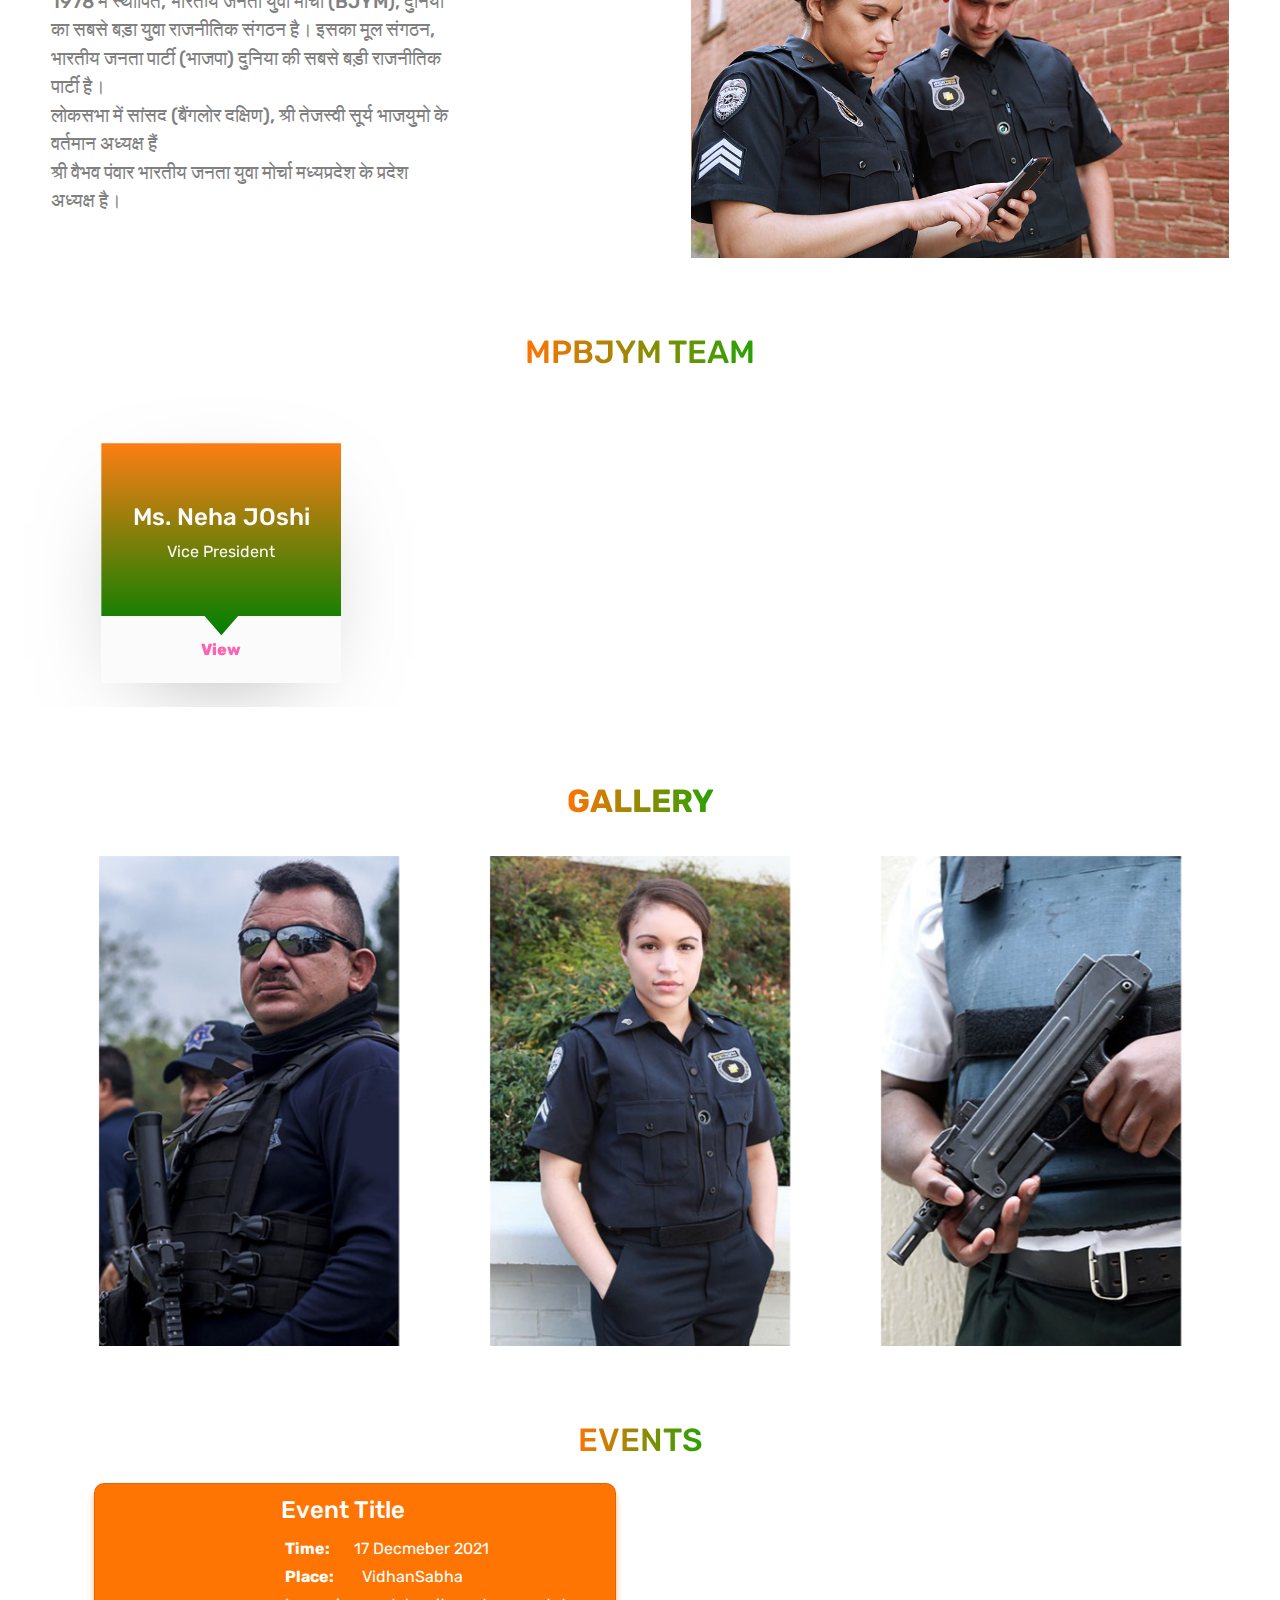
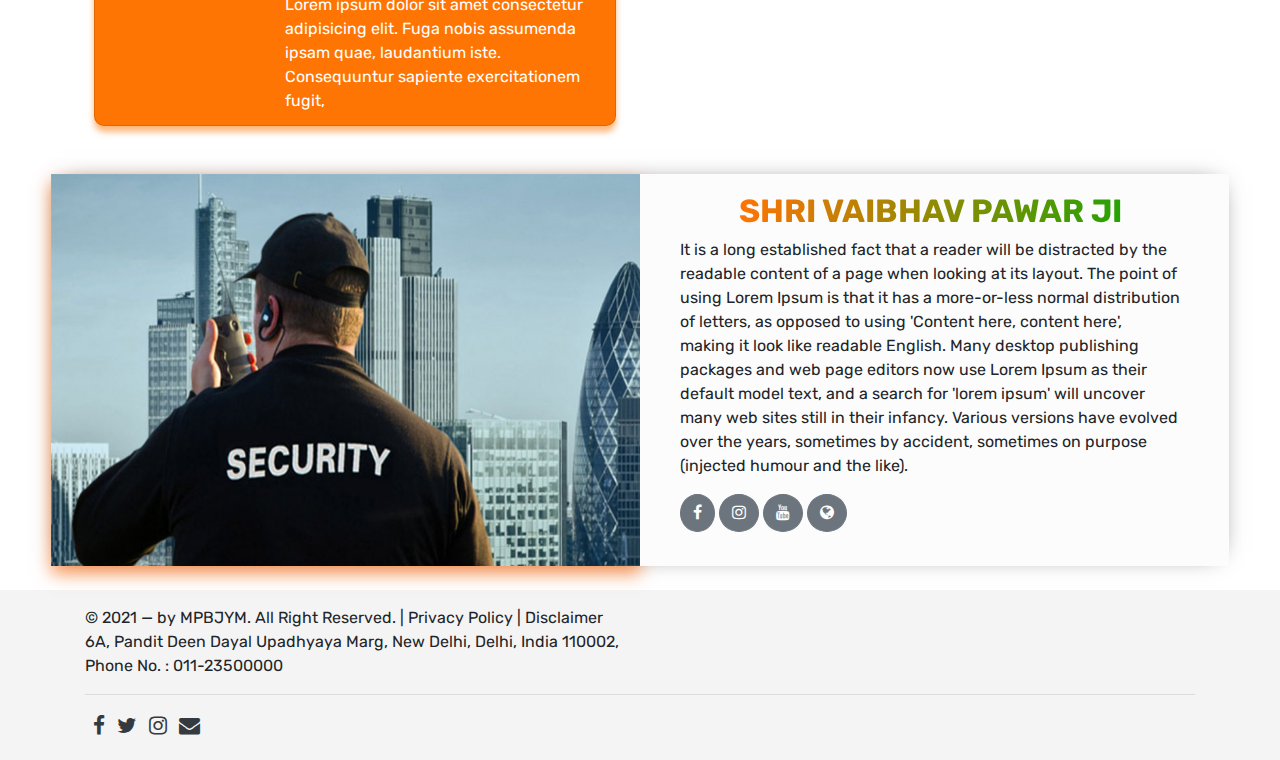
==== commit e79b6efe: "added" ====
--- a/index.html
+++ b/index.html
@@ -123,9 +123,10 @@
       margin-left: 1rem;
     }
 
-    footer i{
+    footer i {
       font-size: 21px !important;
     }
+
     @media(max-width:786px) {
       .events .card h4 {
         text-align: center;
@@ -133,6 +134,122 @@
 
       .flip-card__container {
         width: 87% !important;
+      }
+    }
+
+    #leadership {
+      position: relative;
+    }
+
+    .child {
+      background-color: #FFF;
+
+      display: flex;
+      flex-direction: column;
+      justify-content: space-evenly;
+      color: #F9B428;
+      list-style-type: none;
+      position: absolute;
+      z-index: 10;
+      transition: all 0.5s ease-in-out;
+      display: none;
+      overflow: hidden;
+
+    }
+
+    .child a {
+      color: #F9B428 !important;
+      font-size: 17px;
+      padding: 0.5rem 0.8rem;
+      text-align: center;
+
+    }
+
+    .child li {
+      text-align: center;
+      padding: 0.2rem 0.8rem;
+    }
+
+    .child li:hover {
+      background: #f4f4f4;
+
+    }
+
+
+    .slider_section {
+      background-image: linear-gradient(to left, #FB6003, #F9B428, #FB6003) !important;
+    }
+
+    #slide_0 {
+      background-image: url(images/0.jpg);
+    }
+
+    #slide_1 {
+      background-image: url(images/1.jpg) !important;
+    }
+
+    #slide_2 {
+      background-image: url(images/2.jpg) !important;
+    }
+
+    #slide_3 {
+      background-image: url(images/3.jpg);
+    }
+
+    #slide_4 {
+      background-image: url(images/4.jpg);
+    }
+
+    #slide_5 {
+      background-image: url(images/5.jpg);
+    }
+
+    @media(max-width:700px) {
+      #slide_0 {
+        background-image: url(images/mobile_0.jpg);
+      }
+
+      #slide_1 {
+        background-image: url(images/mobile_1.jpg) !important;
+      }
+
+      #slide_2 {
+        background-image: url(images/mobile_2.jpg) !important;
+      }
+
+      #slide_3 {
+        background-image: url(images/mobile_3.jpg);
+      }
+
+      #slide_4 {
+        background-image: url(images/mobile_4.jpg);
+      }
+
+      #slide_5 {
+        background-image: url(images/mobile_5.jpg);
+      }
+
+      .slider-detail h2 {
+        margin-top: 24rem !important;
+        font-size: 1.6rem;
+      }
+
+      .slider-detail h1 {}
+
+      #mission {
+        flex-direction: column-reverse;
+      }
+
+      .slider_section .carousel-indicators li {
+        margin: 0 2px auto;
+
+      }
+
+      .slider_section .carousel-indicators li.active {
+        width: 18px;
+        height: 18px;
+        opacity: 1;
+        margin: 0 2px auto;
       }
     }
   </style>
@@ -166,7 +283,15 @@
               <a class="nav-link" href="about.html">About BJYM </a>
             </li>
             <li class=" nav-item ">
-              <a class="nav-link" href="about.html"> BJYM Leadership </a>
+              <a class="nav-link" href="#" id="leadership"> BJYM Leadership </a>
+              <ul class="child">
+                <li class="nav-item">
+                  <a href="#" class="nav-link p-1">Jila Adhyanksh</a>
+                </li>
+                <li class="nav-item">
+                  <a href="#" class="nav-link p-1">Jila Adhyanksh</a>
+                </li>
+              </ul>
 
             </li>
             <li class="nav-item">
@@ -201,7 +326,7 @@
       <div class="carousel-inner">
 
         <div class="carousel-item active">
-          <div class="slider_box" style="background-image: url(images/0.jpg);">
+          <div class="slider_box" id="slide_0">
             <div class="fixed_company-detail">
               <p>
 
@@ -229,7 +354,7 @@
           </div>
         </div>
         <div class="carousel-item">
-          <div class="slider_box" style="background-image: url(images/1.jpg);">
+          <div class="slider_box" id="slide_1">
             <div class="fixed_company-detail">
               <p>
 
@@ -256,7 +381,7 @@
           </div>
         </div>
         <div class="carousel-item">
-          <div class="slider_box" style="background-image: url(images/2.jpg);">
+          <div class="slider_box" id="slide_2">
             <div class="fixed_company-detail">
               <p>
 
@@ -283,7 +408,7 @@
           </div>
         </div>
         <div class="carousel-item">
-          <div class="slider_box" style="background-image: url(images/3.jpg);">
+          <div class="slider_box" id="slide_3">
             <div class="fixed_company-detail">
               <p>
 
@@ -310,7 +435,7 @@
           </div>
         </div>
         <div class="carousel-item">
-          <div class="slider_box" style="background-image: url(images/4.jpg);">
+          <div class="slider_box" id="slide_4">
             <div class="fixed_company-detail">
               <p>
 
@@ -337,7 +462,7 @@
           </div>
         </div>
         <div class="carousel-item">
-          <div class="slider_box" style="background-image: url(images/5.jpg);">
+          <div class="slider_box" id="slide_5">
             <div class="fixed_company-detail">
               <p>
 
@@ -384,7 +509,7 @@
       <div class="row">
         <div class=" col-md-6">
           <div>
-            <img class="img-fluid" src="images/welcome.jpg" alt="" />
+            <img class="img-fluid" src="images/mpbjym.jpeg" alt="" />
           </div>
         </div>
         <div class="col-md-6">
@@ -413,7 +538,7 @@
   <!-- end welcome section -->
   <section class="welcome_section layout_padding">
     <div class="container-fluid">
-      <div class="row">
+      <div class="row" id="mission">
 
         <div class="col-md-6">
           <div class="welcome_detail">
@@ -666,7 +791,7 @@
 
 
   <!-- footer section -->
-  
+
   <!-- footer section -->
 
   <script type="text/javascript" src="js/jquery-3.4.1.min.js"></script>
@@ -693,6 +818,16 @@
         }
       }
     });
+
+    const leadership = document.getElementById("leadership");
+    leadership.addEventListener("mousemove", () => {
+      $(".child").show()
+      setTimeout(() => {
+        $(".child").hide()
+
+      }, 2000)
+    })
+
   </script>
 
   <script>
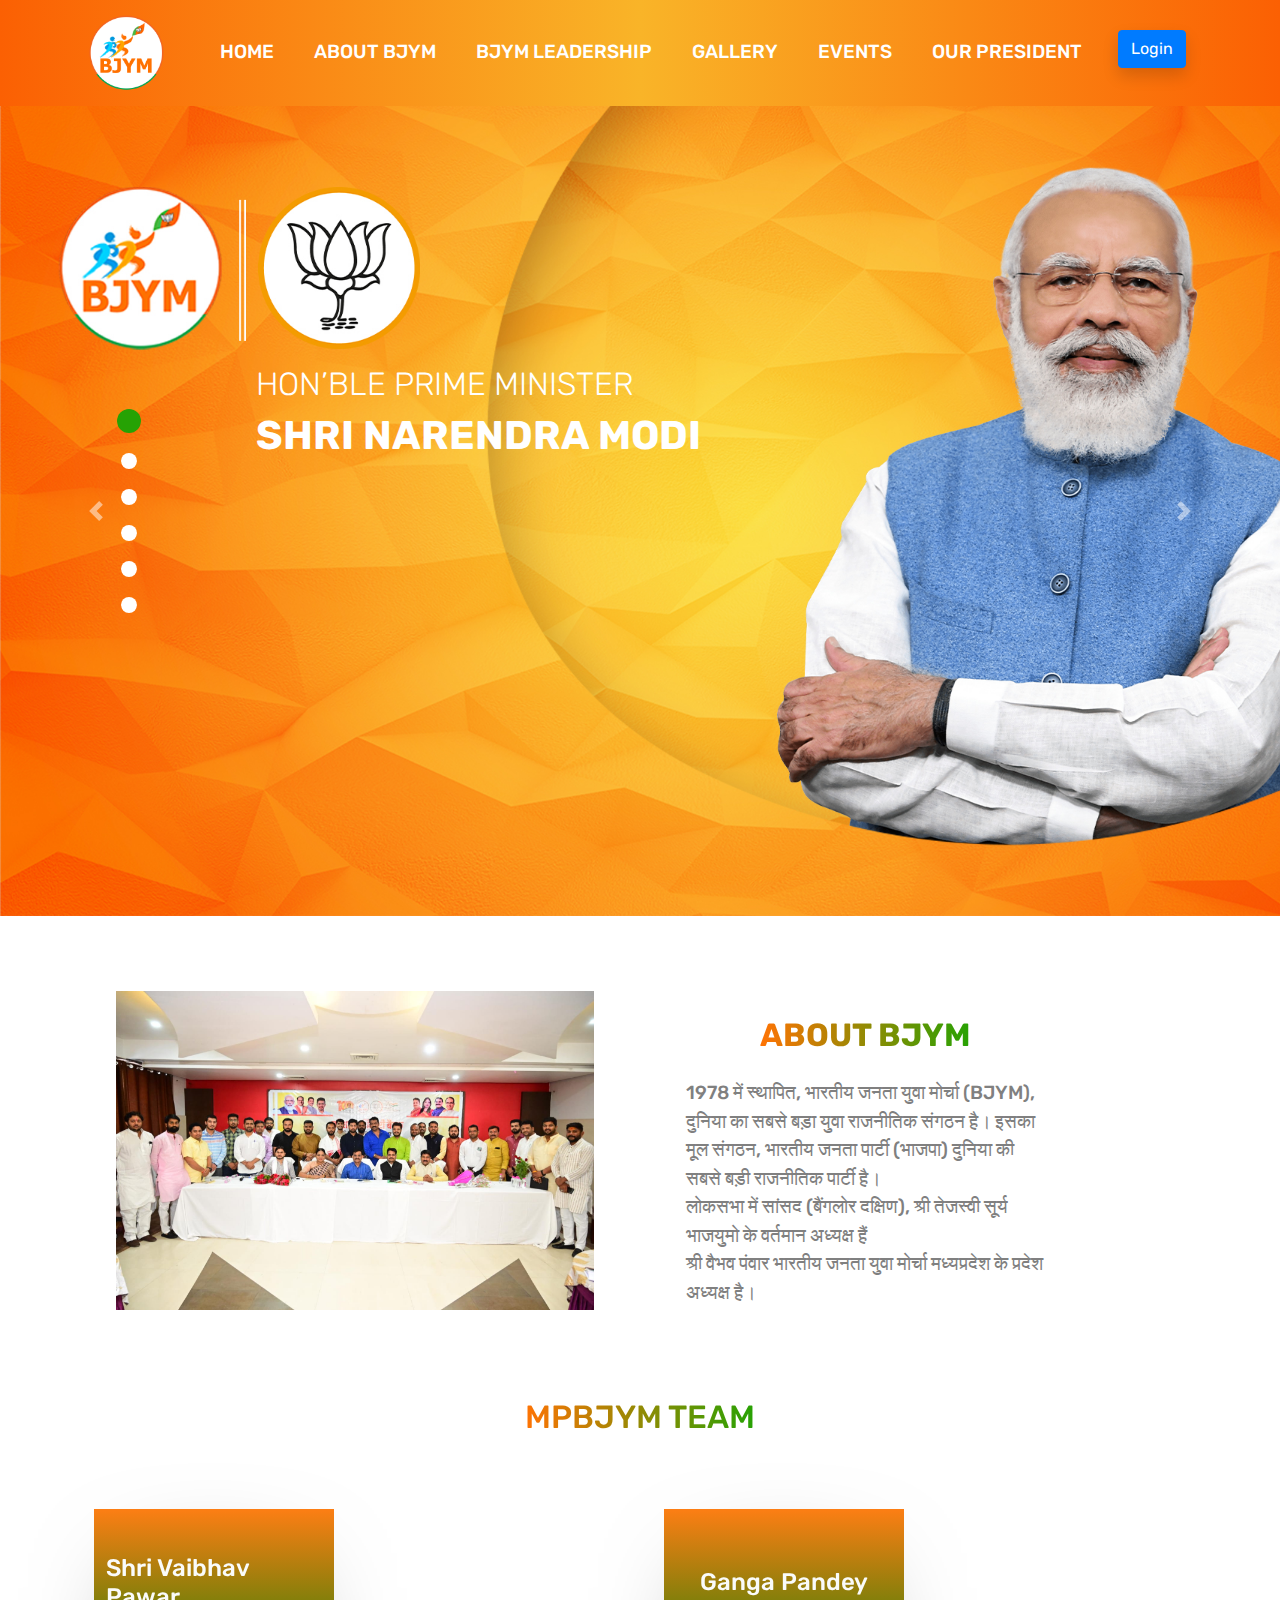
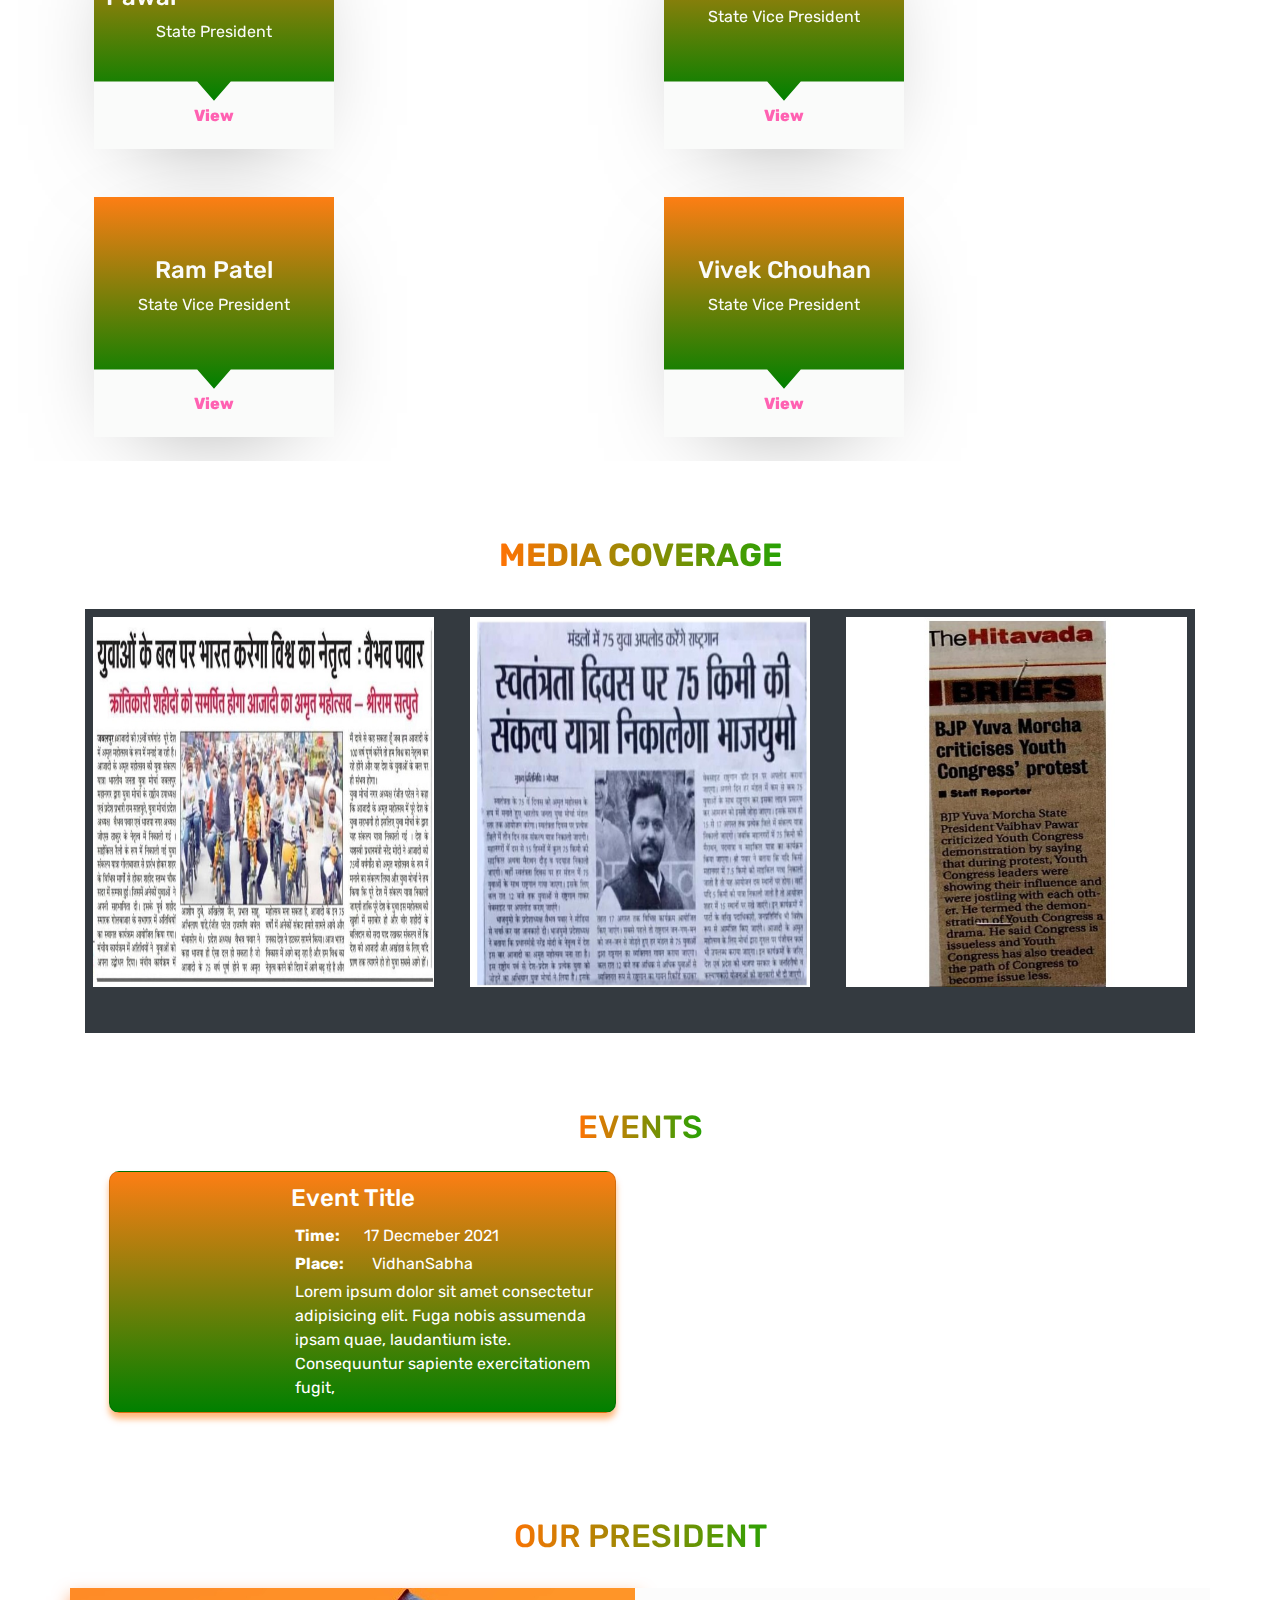
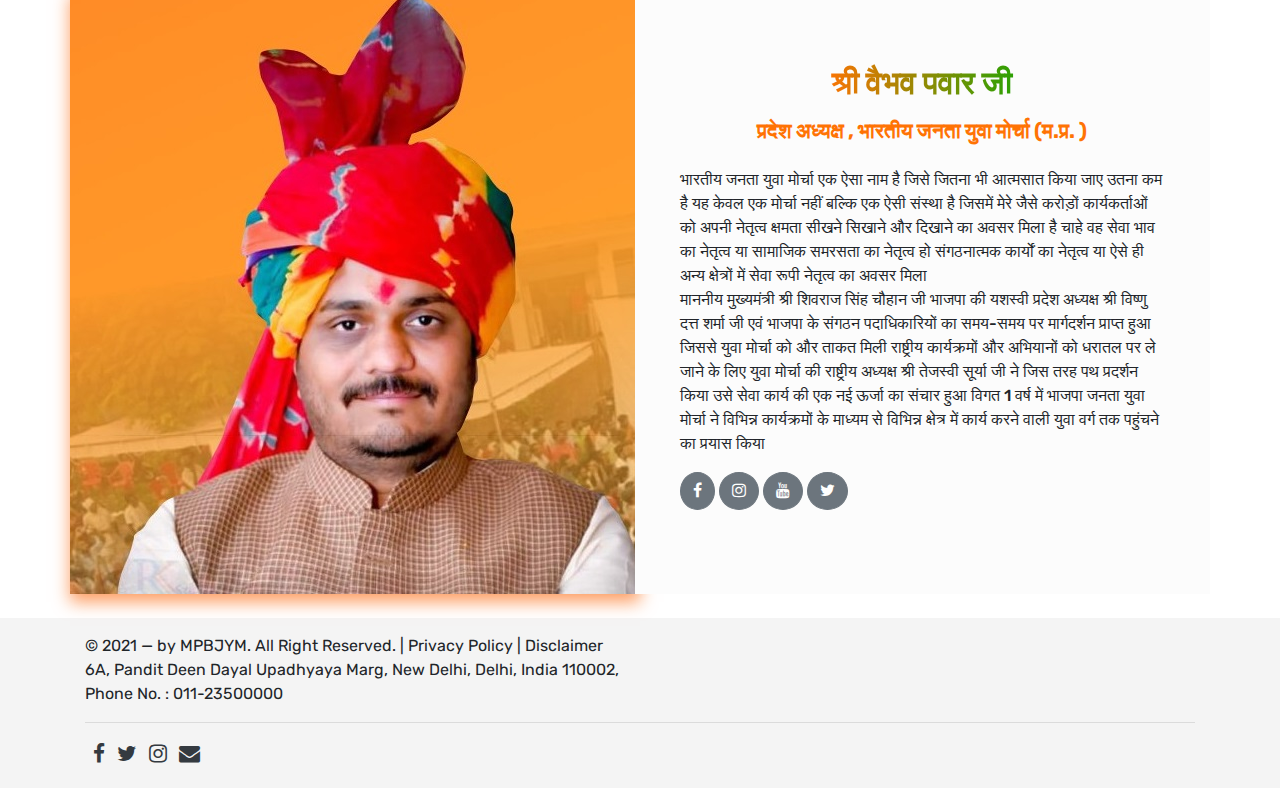
==== commit 909dd499: "too many changes" ====
--- a/index.html
+++ b/index.html
@@ -28,231 +28,12 @@
   <link href="css/style.css" rel="stylesheet" />
   <!-- responsive style -->
   <link href="css/responsive.css" rel="stylesheet" />
-  <link rel="shortcut icon" href="../bjym_logo.png" type="image/x-icon">
+  <link rel="shortcut icon" href="bjym_logo.png" type="image/x-icon">
   <style>
-    p.big {
-      font-size: 19px;
-      font-weight: 500;
-      color: gray;
-    }
-
-    .outer {
-      display: flex;
-      justify-items: center;
-      align-items: center;
-      align-items: center;
-      height: fit-content;
-      background-color: transparent;
-      font-size: 1.8rem;
-      font-family: Verdana, sans-serif;
-      font-weight: 100;
-
-
-    }
-
-    .grad {
-      text-transform: uppercase;
-      margin: 0 auto;
-      background-image: linear-gradient(90deg, #FF7304, #26a204) !important;
-      background-clip: text !important;
-      -moz-background-clip: text !important;
-      -webkit-background-clip: text !important;
-      color: transparent !important;
-    }
-
-    .slider_section .carousel-indicators li {
-      border-radius: 50%;
-      animation: all 0.5s;
-    }
-
-    .slider_section .carousel-indicators li.active {
-      background-color: #26a204;
-    }
-
-    .slider-detail h2 {
-      margin-top: 5rem !important;
-    }
-
-    .bottom {
-      display: block;
-      max-height: 100px;
-      padding: 1rem 0.5rem;
-      text-align: center;
-      height: 0px;
-      animation: all 0.5s;
-      color: rgb(93, 89, 89);
-      background: white;
-      width: 100%;
-    }
-
-    .bottom h3 {
-      font-size: 19px;
-    }
-
-    .bottom a {
-      height: 19px;
-      width: 19px;
-      background: gray;
-      color: white;
-      border-radius: 50%;
-    }
-
-    .bottom i {
-      color: white;
-      font-weight: bold;
-    }
-
-    .service_img-box:hover>.bottom {
-      height: 100px;
-    }
-
-    .events .card {
-      transition: all 0.5s;
-      padding: 0.5rem;
-    }
-
-    .events .card:hover {
-      transform: scale(1.05);
-    }
-
-    a.nav-link {
-      transition: all 0.5s;
-      font-size: 19px;
-      font-weight: 500;
-      text-transform: uppercase;
-      margin-left: 1rem;
-    }
-
-    footer i {
-      font-size: 21px !important;
-    }
-
-    @media(max-width:786px) {
-      .events .card h4 {
-        text-align: center;
-      }
-
-      .flip-card__container {
-        width: 87% !important;
-      }
-    }
-
-    #leadership {
-      position: relative;
-    }
-
-    .child {
-      background-color: #FFF;
-
-      display: flex;
-      flex-direction: column;
-      justify-content: space-evenly;
-      color: #F9B428;
-      list-style-type: none;
-      position: absolute;
-      z-index: 10;
-      transition: all 0.5s ease-in-out;
-      display: none;
-      overflow: hidden;
-
-    }
-
-    .child a {
-      color: #F9B428 !important;
-      font-size: 17px;
-      padding: 0.5rem 0.8rem;
-      text-align: center;
-
-    }
-
-    .child li {
-      text-align: center;
-      padding: 0.2rem 0.8rem;
-    }
-
-    .child li:hover {
-      background: #f4f4f4;
-
-    }
-
-
-    .slider_section {
-      background-image: linear-gradient(to left, #FB6003, #F9B428, #FB6003) !important;
-    }
-
-    #slide_0 {
-      background-image: url(images/0.jpg);
-    }
-
-    #slide_1 {
-      background-image: url(images/1.jpg) !important;
-    }
-
-    #slide_2 {
-      background-image: url(images/2.jpg) !important;
-    }
-
-    #slide_3 {
-      background-image: url(images/3.jpg);
-    }
-
-    #slide_4 {
-      background-image: url(images/4.jpg);
-    }
-
-    #slide_5 {
-      background-image: url(images/5.jpg);
-    }
-
-    @media(max-width:700px) {
-      #slide_0 {
-        background-image: url(images/mobile_0.jpg);
-      }
-
-      #slide_1 {
-        background-image: url(images/mobile_1.jpg) !important;
-      }
-
-      #slide_2 {
-        background-image: url(images/mobile_2.jpg) !important;
-      }
-
-      #slide_3 {
-        background-image: url(images/mobile_3.jpg);
-      }
-
-      #slide_4 {
-        background-image: url(images/mobile_4.jpg);
-      }
-
-      #slide_5 {
-        background-image: url(images/mobile_5.jpg);
-      }
-
-      .slider-detail h2 {
-        margin-top: 24rem !important;
-        font-size: 1.6rem;
-      }
-
-      .slider-detail h1 {}
-
-      #mission {
-        flex-direction: column-reverse;
-      }
-
-      .slider_section .carousel-indicators li {
-        margin: 0 2px auto;
-
-      }
-
-      .slider_section .carousel-indicators li.active {
-        width: 18px;
-        height: 18px;
-        opacity: 1;
-        margin: 0 2px auto;
-      }
-    }
+
   </style>
+  <link rel="stylesheet" href="css/custom.css">
+
   <link rel="stylesheet" href="css/card.css">
   <link rel="stylesheet" href="https://cdnjs.cloudflare.com/ajax/libs/font-awesome/4.7.0/css/font-awesome.min.css">
   <link rel="stylesheet" href="css/bootstrap.css">
@@ -280,10 +61,10 @@
               <a class="nav-link" href="#">Home <span class="sr-only">(current)</span></a>
             </li>
             <li class="nav-item">
-              <a class="nav-link" href="about.html">About BJYM </a>
+              <a class="nav-link" href="#about">About BJYM </a>
             </li>
             <li class=" nav-item ">
-              <a class="nav-link" href="#" id="leadership"> BJYM Leadership </a>
+              <a class="nav-link" href="members.html" id="leadership"> BJYM Leadership </a>
               <ul class="child">
                 <li class="nav-item">
                   <a href="#" class="nav-link p-1">Jila Adhyanksh</a>
@@ -295,12 +76,14 @@
 
             </li>
             <li class="nav-item">
-              <a class="nav-link" href="#">Gallery</a>
+              <a class="nav-link" href="#gallery">Gallery</a>
             </li>
             <li class="nav-item">
-              <a class="nav-link" href="#">Events</a>
+              <a class="nav-link" href="#events">Events</a>
             </li>
-
+            <li class="nav-item">
+              <a class="nav-link" href="#president">Our President</a>
+            </li>
             <li class="nav-item">
               <a class="btn btn-primary rounded shadow ml-4" href="#">Login </a>
             </li>
@@ -504,8 +287,8 @@
   <!-- end slider section -->
 
   <!-- welcome section -->
-  <section class="welcome_section layout_padding">
-    <div class="container-fluid">
+  <section class="welcome_section layout_padding" id="about">
+    <div class="container">
       <div class="row">
         <div class=" col-md-6">
           <div>
@@ -535,9 +318,9 @@
       </div>
     </div>
   </section>
-  <!-- end welcome section -->
+  <!-- end welcome section 
   <section class="welcome_section layout_padding">
-    <div class="container-fluid">
+    <div class="container">
       <div class="row" id="mission">
 
         <div class="col-md-6">
@@ -569,8 +352,8 @@
     </div>
   </section>
 
-  <!-- Sections Team -->
-  <section class="container-fluid" style="overflow:hidden">
+ Sections Team -->
+  <section class="container-fluid" style="overflow:hidden" id="team">
     <div class="outer">
       <h2 class="grad">
         MPBJYM TEAM
@@ -578,56 +361,10 @@
     </div>
     <br>
     <br>
-    <section class="row">
-
-      <!-- Card: City -->
-      <section class="card-section col-sm-4">
-        <div class="card_custom">
-          <div class="flip-card">
-            <div class="flip-card__container">
-              <div class="card-front">
-                <div class="card-front__tp card-front__tp--city">
-                  <h2 class="card-front__heading">
-                    Ms. Neha JOshi
-                  </h2>
-                  <p>Vice President</p>
-                </div>
-
-                <div class="card-front__bt">
-                  <p class="card-front__text-view card-front__text-view--city" style="font-size: 16px">
-                    View
-                  </p>
-                </div>
-              </div>
-              <div class="card-back">
-                <img
-                  src="https://i0.wp.com/bjym.org/wp-content/uploads/2021/09/60F14D57-11F2-49A4-A4E9-C2B21E00D5D6-Neha-Joshi-scaled-e1633365140799.jpeg?fit=1843%2C2131&ssl=1"
-                  height="" class="img-fluid" alt="">
-              </div>
-            </div>
-          </div>
-
-          <div class="inside-page">
-            <div class="inside-page__container">
-              <h3 class="inside-page__heading inside-page__heading--city">
-                Ms. Neha JOshi
-              </h3>
-              <p class="inside-page__text">
-                <a href="#" class="btn btn-secondary rounded-circle"> <i class="fa fa-facebook " aria-hidden="true"></i>
-                </a>
-                <a href="#" class="btn btn-secondary rounded-circle"> <i class="fa fa-instagram "
-                    aria-hidden="true"></i> </a>
-                <a href="#" class="btn btn-secondary rounded-circle"> <i class="fa fa-youtube " aria-hidden="true"></i>
-                </a>
-
-              </p>
-              <!-- <a href="#" class="inside-page__btn inside-page__btn--city">View deals</a> -->
-            </div>
-          </div>
-        </div>
-      </section>
-
-    </section>
+    <div class="container">
+      <div class="row" id="teams"></div>
+    </div>
+
   </section>
 
   <!-- Section Team ENd -->
@@ -645,31 +382,49 @@
 
   <!-- security section -->
 
-  <section class="security_section layout_padding">
+  <section class="security_section layout_padding" id="gallery">
     <div class="outer">
       <h2 class="grad">
-        GALLERY
+        MEDIA COVERAGE
       </h2>
     </div>
-    <div class="security_container">
-      <div class="carousel-wrap">
-        <div class="owl-carousel">
-          <div class="item">
-            <div class="security_img-box i-box-1">
-              <a href=""> View More</a>
-            </div>
-          </div>
-          <div class="item">
-            <div class="security_img-box i-box-2">
-              <a href=""> View More</a>
-            </div>
-          </div>
-          <div class="item">
-            <div class="security_img-box i-box-3">
-              <a href=""> View More</a>
-            </div>
-          </div>
-
+    <div class="container">
+
+
+      <div class="security_containe bg-dark">
+        <div class="carousel-wrap">
+          <div class="owl-carousel">
+            <div class="item">
+              <div class="p-2 inner_item">
+                <img src="images/news-1.jpg" class="img-fluid" alt="">
+              </div>
+            </div>
+            <div class="item">
+              <div class="p-2 inner_item">
+                <img src="images/news-2.jpg" class="img-fluid" alt="">
+              </div>
+            </div>
+            <div class="item">
+              <div class="p-2 inner_item">
+                <img src="images/news-3.jpg" class="img-fluid" alt="">
+              </div>
+            </div>
+            <div class="item">
+              <div class="p-2 inner_item">
+                <img src="images/news-4.jpg" class="img-fluid" alt="">
+              </div>
+            </div>
+            <div class="item">
+              <div class="p-2 inner_item">
+                <img src="images/news-5.jpg" class="img-fluid" alt="">
+              </div>
+            </div>
+            <div class="item">
+              <div class="p-2 inner_item">
+                <img src="images/news-6.jpg" class="img-fluid" alt="">
+              </div>
+            </div>
+          </div>
         </div>
       </div>
     </div>
@@ -679,17 +434,19 @@
 
 
   <!-- story section -->
-  <div class="outer">
-    <h2 class="grad">
-      Events
-    </h2>
-  </div>
-  <section class="container-fluid events">
-    <div class="container">
+
+  <section class="container events" id="events">
+    <div class="outer">
+      <h2 class="grad">
+        Events
+      </h2>
+    </div>
+    <div class="container-fluid">
       <div class="row">
         <div class="col-sm-6 p-4">
-          <div class="card"
-            style="box-shadow:0px 6px 6px  #ff750485;border-radius: 10px;min-height: 200px;background: #ff7504;color: white;">
+          <div class="card" style="box-shadow:0px 6px 6px  #ff750485;border-radius: 10px;min-height: 200px;background: linear-gradient(to bottom,
+            var(--orange),
+            green);color: white;">
             <div class="row">
               <div class="col-sm-4">
                 <img src="" alt="" class="img-fluid rounded m-2">
@@ -710,34 +467,48 @@
       </div>
     </div>
   </section>
-
-  <section class="layout_padding story_section my-4">
-    <div class="container-fluid">
+  <br><br><br>
+  <h2>
+    <div class="outer">
+      <h2 class="grad p-2">
+        OUR PRESIDENT
+      </h2>
+    </div>
+  </h2>
+  <section class="layout_padding story_section my-4" style="height:auto" id="president">
+    <div class="container">
       <div class="row">
         <div class=" col-md-6" style="box-shadow: 0 0.5rem 1rem #fb62039f !important;">
           <div>
-            <img class="img-fluid" src="images/security.jpg" alt="" />
+            <img class="img-fluid" src="images/vaibhav_pawar.jpg" alt="" />
           </div>
         </div>
         <div class=" col-md-6">
-          <div class="story_detail">
-            <h3>
-
-            </h3>
+          <div class="story_detail" style="height:auto">
+
             <h2>
               <div class="outer">
-                <h2 class="grad">
-                  Shri Vaibhav Pawar Ji
+                <h2 class="grad p-2">
+                  श्री वैभव पवार जी
                 </h2>
               </div>
             </h2>
-            <p>
-              It is a long established fact that a reader will be distracted by the readable content of a page when
-              looking at its layout. The point of using Lorem Ipsum is that it has a more-or-less normal distribution of
-              letters, as opposed to using 'Content here, content here', making it look like readable English. Many
-              desktop publishing packages and web page editors now use Lorem Ipsum as their default model text, and a
-              search for 'lorem ipsum' will uncover many web sites still in their infancy. Various versions have evolved
-              over the years, sometimes by accident, sometimes on purpose (injected humour and the like).
+            <h3 class="text-center" style="font-size:21px ;font-weight: 700;">
+              प्रदेश अध्यक्ष , भारतीय जनता युवा मोर्चा (म.प्र. )
+            </h3>
+            <br>
+            <p style="font-size:16px ;font-weight: 500;">
+              भारतीय जनता युवा मोर्चा एक ऐसा नाम है जिसे जितना भी आत्मसात किया जाए उतना कम है यह केवल एक मोर्चा नहीं
+              बल्कि एक ऐसी संस्था है जिसमें मेरे जैसे करोड़ों कार्यकर्ताओं को अपनी नेतृत्व क्षमता सीखने सिखाने और दिखाने
+              का अवसर मिला है चाहे वह सेवा भाव का नेतृत्व या सामाजिक समरसता का नेतृत्व हो संगठनात्मक कार्यों का नेतृत्व
+              या ऐसे ही अन्य क्षेत्रों में सेवा रूपी नेतृत्व का अवसर मिला
+              <br>
+              माननीय मुख्यमंत्री श्री शिवराज सिंह चौहान जी भाजपा की यशस्वी प्रदेश अध्यक्ष श्री विष्णु दत्त शर्मा जी एवं
+              भाजपा के संगठन पदाधिकारियों का समय-समय पर मार्गदर्शन प्राप्त हुआ जिससे युवा मोर्चा को और ताकत मिली
+              राष्ट्रीय कार्यक्रमों और अभियानों को धरातल पर ले जाने के लिए युवा मोर्चा की राष्ट्रीय अध्यक्ष श्री तेजस्वी
+              सूर्या जी ने जिस तरह पथ प्रदर्शन किया उसे सेवा कार्य की एक नई ऊर्जा का संचार हुआ विगत 1 वर्ष में भाजपा
+              जनता युवा मोर्चा ने विभिन्न कार्यक्रमों के माध्यम से विभिन्न क्षेत्र में कार्य करने वाली युवा वर्ग तक
+              पहुंचने का प्रयास किया
             </p>
             <p class="inside-page__text">
               <a href="#" class="btn btn-secondary rounded-circle"> <i class="fa fa-facebook " aria-hidden="true"></i>
@@ -746,7 +517,7 @@
               </a>
               <a href="#" class="btn btn-secondary rounded-circle"> <i class="fa fa-youtube " aria-hidden="true"></i>
               </a>
-              <a href="#" class="btn btn-secondary rounded-circle"> <i class="fa fa-globe " aria-hidden="true"></i>
+              <a href="#" class="btn btn-secondary rounded-circle"> <i class="fa fa-twitter " aria-hidden="true"></i>
               </a>
             </p>
 
@@ -798,7 +569,15 @@
   <script type="text/javascript" src="js/bootstrap.js"></script>
   <script type="text/javascript" src="https://cdnjs.cloudflare.com/ajax/libs/OwlCarousel2/2.2.1/owl.carousel.min.js">
   </script>
+  <script src="js/script.js"></script>
   <script type="text/javascript">
+
+
+
+
+
+
+
     $(".owl-carousel").owlCarousel({
       loop: true,
       margin: 20,
--- a/css/style.css
+++ b/css/style.css
@@ -247,7 +247,7 @@
 
 .welcome_detail h3 {
   text-transform: uppercase;
-  color: #254a93;
+  color: #FF7304;
   position: relative;
 }
 
@@ -294,7 +294,7 @@
 
 .service_detail h3 {
   text-transform: uppercase;
-  color: #254a93;
+  color: #FF7304;
   position: relative;
 }
 
@@ -391,7 +391,7 @@
 
 .security_section h3 {
   text-transform: uppercase;
-  color: #254a93;
+  color: #FF7304;
   position: relative;
   text-align: center;
 }
@@ -478,13 +478,14 @@
 .owl-carousel .owl-nav .owl-prev {
   position: absolute;
   top: 50%;
-  background-color: #254a93;
+  background-color: #FF7304;
   width: 70px;
   height: 40px;
   background-repeat: no-repeat;
   background-size: 22px;
   background-position: 50%;
   transform: translateY(-50%);
+  margin-top: 10px;
 }
 
 .owl-carousel .owl-nav .owl-next {
@@ -528,7 +529,7 @@
 
 .story_detail h3 {
   text-transform: uppercase;
-  color: #254a93;
+  color: #FF7304;
 
   margin: 0;
 }
@@ -583,7 +584,7 @@
 
 .contact_form-container form button {
   border: none;
-  background-color: #254a93;
+  background-color: #FF7304;
   color: #fff;
   padding: 8px 20px;
   margin-top: 15px;
@@ -645,7 +646,7 @@
 
 .info_section .news_container form button {
   border: none;
-  background-color: #254a93;
+  background-color: #FF7304;
   color: #fff;
   font-size: 14px;
   padding: 8px 15px;
@@ -667,7 +668,7 @@
 /* footer section*/
 
 .footer_section {
-  background-color: #254a93;
+  background-color: #FF7304;
   padding: 20px 0;
   font-family: "Roboto", sans-serif;
 }
@@ -681,5 +682,7 @@
 .footer_section a {
   color: #fff;
 }
-
+.rounded-circle:hover{
+  background:green  !important;
+}
 /* end footer section*/
--- a/css/custom.css
+++ b/css/custom.css
@@ -0,0 +1,235 @@
+p.big {
+    font-size: 19px;
+    font-weight: 500;
+    color: gray;
+  }
+
+  .outer {
+    display: flex;
+    justify-items: center;
+    align-items: center;
+    align-items: center;
+    height: fit-content;
+    background-color: transparent;
+    font-size: 1.8rem;
+    font-family: Verdana, sans-serif;
+    font-weight: 100;
+
+
+  }
+
+  .grad {
+    text-transform: uppercase;
+    margin: 0 auto;
+    background-image: linear-gradient(90deg, #FF7304, #26a204) !important;
+    background-clip: text !important;
+    -moz-background-clip: text !important;
+    -webkit-background-clip: text !important;
+    color: transparent !important;
+  }
+
+  .slider_section .carousel-indicators li {
+    border-radius: 50%;
+    animation: all 0.5s;
+  }
+
+  .slider_section .carousel-indicators li.active {
+    background-color: #26a204;
+  }
+
+  .slider-detail h2 {
+    margin-top: 5rem !important;
+  }
+
+  .bottom {
+    display: block;
+    max-height: 100px;
+    padding: 1rem 0.5rem;
+    text-align: center;
+    height: 0px;
+    animation: all 0.5s;
+    color: rgb(93, 89, 89);
+    background: white;
+    width: 100%;
+  }
+
+  .bottom h3 {
+    font-size: 19px;
+  }
+
+  .bottom a {
+    height: 19px;
+    width: 19px;
+    background: gray;
+    color: white;
+    border-radius: 50%;
+  }
+
+  .bottom i {
+    color: white;
+    font-weight: bold;
+  }
+
+  .service_img-box:hover>.bottom {
+    height: 100px;
+  }
+
+  .events .card {
+    transition: all 0.5s;
+    padding: 0.5rem;
+  }
+
+  .events .card:hover {
+    transform: scale(1.05);
+  }
+
+  a.nav-link {
+    transition: all 0.5s;
+    font-size: 19px;
+    font-weight: 500;
+    text-transform: uppercase;
+    margin-left: 1rem;
+  }
+
+  footer i {
+    font-size: 21px !important;
+  }
+
+  @media(max-width:786px) {
+    .events .card h4 {
+      text-align: center;
+    }
+
+    .flip-card__container {
+      width: 87% !important;
+    }
+  }
+
+  #leadership {
+    position: relative;
+  }
+
+  .child {
+    background-color: #FFF;
+
+    display: flex;
+    flex-direction: column;
+    justify-content: space-evenly;
+    color: #F9B428;
+    list-style-type: none;
+    position: absolute;
+    z-index: 10;
+    transition: all 0.5s ease-in-out;
+    display: none;
+    overflow: hidden;
+
+  }
+
+  .child a {
+    color: #F9B428 !important;
+    font-size: 17px;
+    padding: 0.5rem 0.8rem;
+    text-align: center;
+
+  }
+
+  .child li {
+    text-align: center;
+    padding: 0.2rem 0.8rem;
+  }
+
+  .child li:hover {
+    background: #f4f4f4;
+
+  }
+
+
+  .slider_section {
+    background-image: linear-gradient(to left, #FB6003, #F9B428, #FB6003) !important;
+  }
+
+  #slide_0 {
+    background-image: url(../images/0.jpg);
+  }
+
+  #slide_1 {
+    background-image: url(../images/1.jpg) !important;
+  }
+
+  #slide_2 {
+    background-image: url(../images/2.jpg) !important;
+  }
+
+  #slide_3 {
+    background-image: url(../images/3.jpg);
+  }
+
+  #slide_4 {
+    background-image: url(../images/4.jpg);
+  }
+
+  #slide_5 {
+    background-image: url(../images/5.jpg);
+  }
+
+  @media(max-width:700px) {
+    #slide_0 {
+      background-image: url(../images/mobile_0.jpg);
+    }
+
+    #slide_1 {
+      background-image: url(../images/mobile_1.jpg) !important;
+    }
+
+    #slide_2 {
+      background-image: url(../images/mobile_2.jpg) !important;
+    }
+
+    #slide_3 {
+      background-image: url(../images/mobile_3.jpg);
+    }
+
+    #slide_4 {
+      background-image: url(../images/mobile_4.jpg);
+    }
+
+    #slide_5 {
+      background-image: url(../images/mobile_5.jpg);
+    }
+
+    .slider-detail h2 {
+      margin-top: 24rem !important;
+      font-size: 1.6rem;
+    }
+
+    .slider-detail h1 {}
+
+    #mission {
+      flex-direction: column-reverse;
+    }
+
+    .slider_section .carousel-indicators li {
+      margin: 0 2px auto;
+
+    }
+
+    .slider_section .carousel-indicators li.active {
+      width: 18px;
+      height: 18px;
+      opacity: 1;
+      margin: 0 2px auto;
+    }
+  }
+  .inner_item{
+    overflow: hidden;
+    min-width: 300px;
+    height: 400px !important;
+  }
+  .inner_item img{
+    height: 370px;
+  }
+  @media(min-width:700px){
+    .container{
+      width: 95%;
+    }
+  }